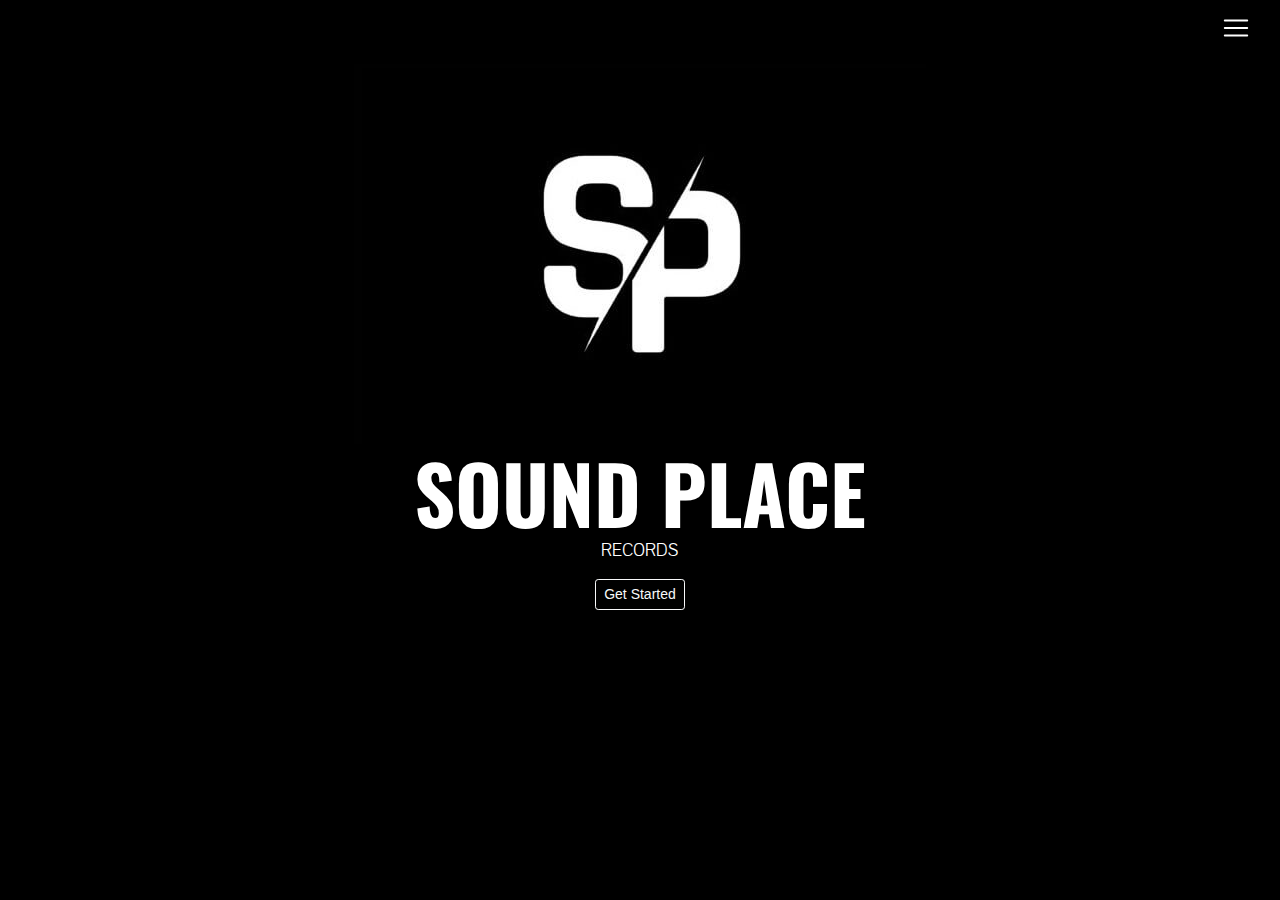
==== index.html @ 3887443b "finaltodo" ====
<!DOCTYPE html>
<html lang="en">
<head>
    <meta charset="UTF-8">
    <meta name="viewport" content="width=device-width, initial-scale=1.0">
    <meta name="description" content="Parrafo">
    <title>S/P - Official Website</title>
    <link rel="shortcut icon" href="img/logonav.png"/>
    <meta name="keywords" content="record label.events,compilations,releases,djs,producers,electronic music,fest,party,techno,minima,tech-house,house,progresive-house,creamfields,timewarp,bpm festival,enter"/>
    <meta name="description" content="Bastian Van Dyk and Von Vommel presents Sound Place Records. A worldwide event organizer and record label."/>
    <link rel="stylesheet" href="https://maxcdn.bootstrapcdn.com/bootstrap/4.0.0/css/bootstrap.min.css" integrity="sha384-Gn5384xqQ1aoWXA+058RXPxPg6fy4IWvTNh0E263XmFcJlSAwiGgFAW/dAiS6JXm" crossorigin="anonymous">
    <link href="https://fonts.googleapis.com/css2?family=Oswald:wght@200;400&display=swap" rel="stylesheet">
    <link href="https://fonts.googleapis.com/css2?family=Raleway:wght@200&display=swap" rel="stylesheet">
    <link href="https://fonts.googleapis.com/css2?family=Pavanam&display=swap" rel="stylesheet">
    <link href="fontawesome/css/all.css" rel="stylesheet">
    <link rel="stylesheet" href="css/estilofinal.css">
</head>

<body class="body-index">
   <!--NAVIGATION-->
   <nav class="navbar fixed-top ">
    <header></header> 
    <button class="navbar-toggler " type="button" data-toggle="collapse" data-target="#navbarTogglerDemo02" aria-controls="navbarTogglerDemo02" aria-expanded="false" aria-label="Toggle navigation">
      <span class="navbar-toggler-icon" ></span>
    </button>
    <div class="collapse  navbar-collapse nav-estilo" id="navbarTogglerDemo02">
      <ul class="navbar-nav text-center  mr-auto mt-2 mt-lg-0">
        <li class="nav-item active">
          <a class="nav-link" href="index.html">HOME<span class="sr-only">(current)</span></a>
        </li>
        <li class="nav-item">
          <a class="nav-link" href="aboutus.html">ABOUT US</a>
        </li>
        <li class="nav-item">
          <a class="nav-link " href="artist.html">ARTISTS</a>
        </li>
        <li class="nav-item">
          <a class="nav-link " href="releases.html">RELEASES</a>
        </li>
        <li class="nav-item">
          <a class="nav-link " href="contact.html">CONTACT</a>
        </li>
      </ul>
    </div>
  </nav>
    <!--PRINCIPAL-->
    <div class="container-fluid bloque_index">
      <div class="row">
        <div class="col-2">
        </div>
        <div class="col-8 text-center ">
        <img src="img/logopresentacion.jpg"  class="img-fluid " alt="Imagen de logo de Sound Place records ">
         <h1 class="text-center">SOUND PLACE</h1>
         <p>RECORDS</p>
         <a href="releases.html" class="btn btn-outline-light btn-sm" role="button" aria-pressed="true">Get Started</a>
        </div>
        <div class="col-2 ">
        </div>
      </div>
    </div>
            
       

    <script src="https://code.jquery.com/jquery-3.2.1.slim.min.js" integrity="sha384-KJ3o2DKtIkvYIK3UENzmM7KCkRr/rE9/Qpg6aAZGJwFDMVNA/GpGFF93hXpG5KkN" crossorigin="anonymous"></script>
    <script src="https://cdnjs.cloudflare.com/ajax/libs/popper.js/1.12.9/umd/popper.min.js" integrity="sha384-ApNbgh9B+Y1QKtv3Rn7W3mgPxhU9K/ScQsAP7hUibX39j7fakFPskvXusvfa0b4Q" crossorigin="anonymous"></script>
    <script src="https://maxcdn.bootstrapcdn.com/bootstrap/4.0.0/js/bootstrap.min.js" integrity="sha384-JZR6Spejh4U02d8jOt6vLEHfe/JQGiRRSQQxSfFWpi1MquVdAyjUar5+76PVCmYl" crossorigin="anonymous"></script>
</body>
</html>
---- css/estilofinal.css ----
body {
  margin: 0;
  padding: 0;
  background-color: white; }

/*NAVIGATION*/
nav {
  background-color: black; }
  nav a {
    color: white; }

.nav-estilo {
  height: 100vh; }
  .nav-estilo a {
    font-size: 3.5em;
    font-family: "Pavanam", sans-serif;
    line-height: 1.8em;
    letter-spacing: 5px; }

.navbar-toggler .navbar-toggler-icon {
  background-image: url("data:image/svg+xml;charset=utf8,%3Csvg viewBox='0 0 32 32' xmlns='http://www.w3.org/2000/svg'%3E%3Cpath stroke='white' stroke-width='2' stroke-linecap='round' stroke-miterlimit='10' d='M4 8h24M4 16h24M4 24h24'/%3E%3C/svg%3E"); }

header img {
  margin-right: 0.4em;
  margin-bottom: 0.2em;
  border-radius: 50%; }

/*INDEX*/
.body-index {
  background-color: black; }
  .body-index .bloque_index {
    padding-top: 5%; }
    .body-index .bloque_index h1 {
      color: white;
      font-size: 5em;
      font-family: "Oswald", sans-serif;
      font-weight: bold; }
    .body-index .bloque_index p {
      color: white;
      font-size: 18px;
      font-family: "Pavanam", sans-serif;
      line-height: 5px; }
    .body-index .bloque_index .btn {
      margin-top: 10px; }

.titulo_principal {
  font-family: "Pavanam", sans-serif;
  font-size: 400%;
  margin-top: 100px;
  padding-bottom: 0.8em;
  letter-spacing: 5px;
  text-align: center;
  color: "Oswald", sans-serif; }

/*ABOUT US */
.bloque_aboutus {
  padding-top: 50px;
  padding-bottom: 50px;
  margin-bottom: 50px; }
  .bloque_aboutus img {
    width: 100%;
    border: 1px solid black; }
  .bloque_aboutus p {
    font-family: "Pavanam", sans-serif;
    font-size: 1.2em;
    padding-top: 50px; }

.iframe-videos {
  width: 400px;
  height: 220px; }

/*ARTISTS*/
.bloque_artista {
  margin-bottom: 30px; }

.artista {
  margin-bottom: 80px; }
  .artista h2 {
    padding-top: 1em;
    font-family: "Pavanam", sans-serif;
    text-align: center;
    font-size: 1.5em;
    color: black;
    letter-spacing: 2px; }
  .artista a {
    text-decoration: none; }
    .artista a i {
      margin-left: 10px;
      margin-right: 10px;
      font-size: 1.2em; }
  .artista p {
    font-size: 1.1em; }
  .artista img {
    width: 80%;
    height: 20em;
    border: 1px solid black; }

/*RELEASES*/
.bloque {
  margin-bottom: 20px; }
  .bloque h2 {
    font-size: 1em;
    font-family: "Oswald", sans-serif;
    font-weight: bold; }
  .bloque p {
    font-size: 0.9em; }

.card-body a {
  margin-left: 5px;
  margin-right: 5px;
  font-size: 0.8em;
  color: gray; }

.card-body a:hover {
  text-decoration: none;
  color: black; }

.bloque-card {
  margin-bottom: 20px;
  align-items: center; }

.bloque_card-modelo {
  width: 100%; }

.link {
  padding-top: 40px;
  font-size: 1.2em; }

/*CONTACT*/
.bloque_contact h2 {
  font-family: "Pavanam", sans-serif;
  font-size: 2em;
  letter-spacing: 5px;
  font-weight: bold; }

.bloque_contact p {
  font-family: "Pavanam", sans-serif;
  font-size: 1.2em; }

.bloque_info {
  background-color: whitesmoke;
  padding-top: 40px;
  padding-bottom: 40px; }
  .bloque_info h3 {
    font-family: "Oswald", sans-serif;
    font-size: 1.2em;
    font-weight: bold; }
  .bloque_info p {
    font-family: "Pavanam", sans-serif;
    font-size: 1.2em; }

.titulo_form {
  font-family: "Oswald", sans-serif;
  font-size: 2.5em;
  padding-top: 60px; }

.mapa_contact {
  width: 400px;
  height: 400px; }

.redes_contact {
  padding-top: 35px; }
  .redes_contact a {
    margin-right: 10px;
    margin-left: 10px;
    font-size: 1.4em; }

/*LOGICA CON SCSS  */
.color-face {
  color: #3b5998; }

.color-insta {
  color: #8134AF; }

.color-twitter {
  color: #00acee; }

.color-sound {
  color: #ff7700; }

.color-mix {
  color: #273a4b; }

.color-spoty {
  color: #81b71a; }

/*FOOTER*/
.footer {
  margin-top: 8em;
  background-color: black;
  padding-top: 0.8em; }
  .footer p {
    color: white;
    font-family: "Oswald", sans-serif;
    font-size: 0.8em; }

/*MODAL*/
.modal-header {
  background-color: black; }
  .modal-header h5 {
    font-family: "Pavanam", sans-serif;
    font-weight: bold;
    letter-spacing: 2px;
    color: white; }

.modal-content p {
  font-family: "Oswald", sans-serif;
  font-size: 1em;
  padding: 10px; }

.modal-content img {
  width: 100%;
  height: 17.5em;
  border: 1px solid black; }

.modal-footer a {
  margin-right: 10px;
  margin-left: 10px;
  font-size: 1.4em; }

.close {
  color: #fff;
  opacity: 1; }

.close:hover {
  color: white; }

/*SALTOS*/
@media (max-width: 425px) {
  .titulo_principal {
    font-size: 200%;
    letter-spacing: 5px; }
  /*INDEX*/
  .body-index .bloque_index {
    padding-top: 40%; }
    .body-index .bloque_index h1 {
      font-size: 3.5em; }
    .body-index .bloque_index p {
      font-size: 15px; }
  /*NAVIGATION*/
  .nav-estilo {
    padding-top: 40px; }
    .nav-estilo a {
      font-size: 2.5em;
      line-height: 1.3em; }
  /*ABOUT US*/
  .bloque_aboutus img {
    width: 100%;
    height: 9em; }
  .bloque_aboutus p {
    font-size: 0.9em; }
  .iframe-videos {
    width: 250px;
    height: 130px; }
  /*ARTISTS*/
  .artista img {
    height: 9em;
    width: 100%; }
  .artista h2 {
    font-size: 1em; }
  /*CONTACT*/
  .redes_contact a {
    font-size: 1em; }
  .bloque_contact h2 {
    font-size: 1.5em; }
  .bloque_contact p {
    font-size: 0.8em; }
  .bloque_info p {
    font-size: 0.8em; }
  .mapa_contact {
    width: 250px;
    height: 250px; }
  .titulo_form {
    font-size: 1.8em; }
  /*RELEASES*/
  .card-body a {
    color: black; }
  /*MODAL */
  .modal-content p {
    font-size: 0.6em; }
  .modal-content img {
    width: 100%;
    height: 9em; } }

@media (min-width: 0px) and (max-width: 768px) {
  /*NAVIGATION*/
  .nav-estilo {
    padding-top: 40px; }
    .nav-estilo a {
      font-size: 2.5em;
      line-height: 1.3em; } }

@media (min-width: 768px) and (max-width: 1024px) {
  /*ABOUT US*/
  .iframe-videos {
    width: 300px;
    height: 170px; }
  /*RELEASES*/
  .card-body a {
    margin-left: 8px;
    margin-right: 8px;
    font-size: 0.6em;
    color: black; }
  .artista img {
    width: 90%;
    height: 15em;
    border: 1px solid black; } }
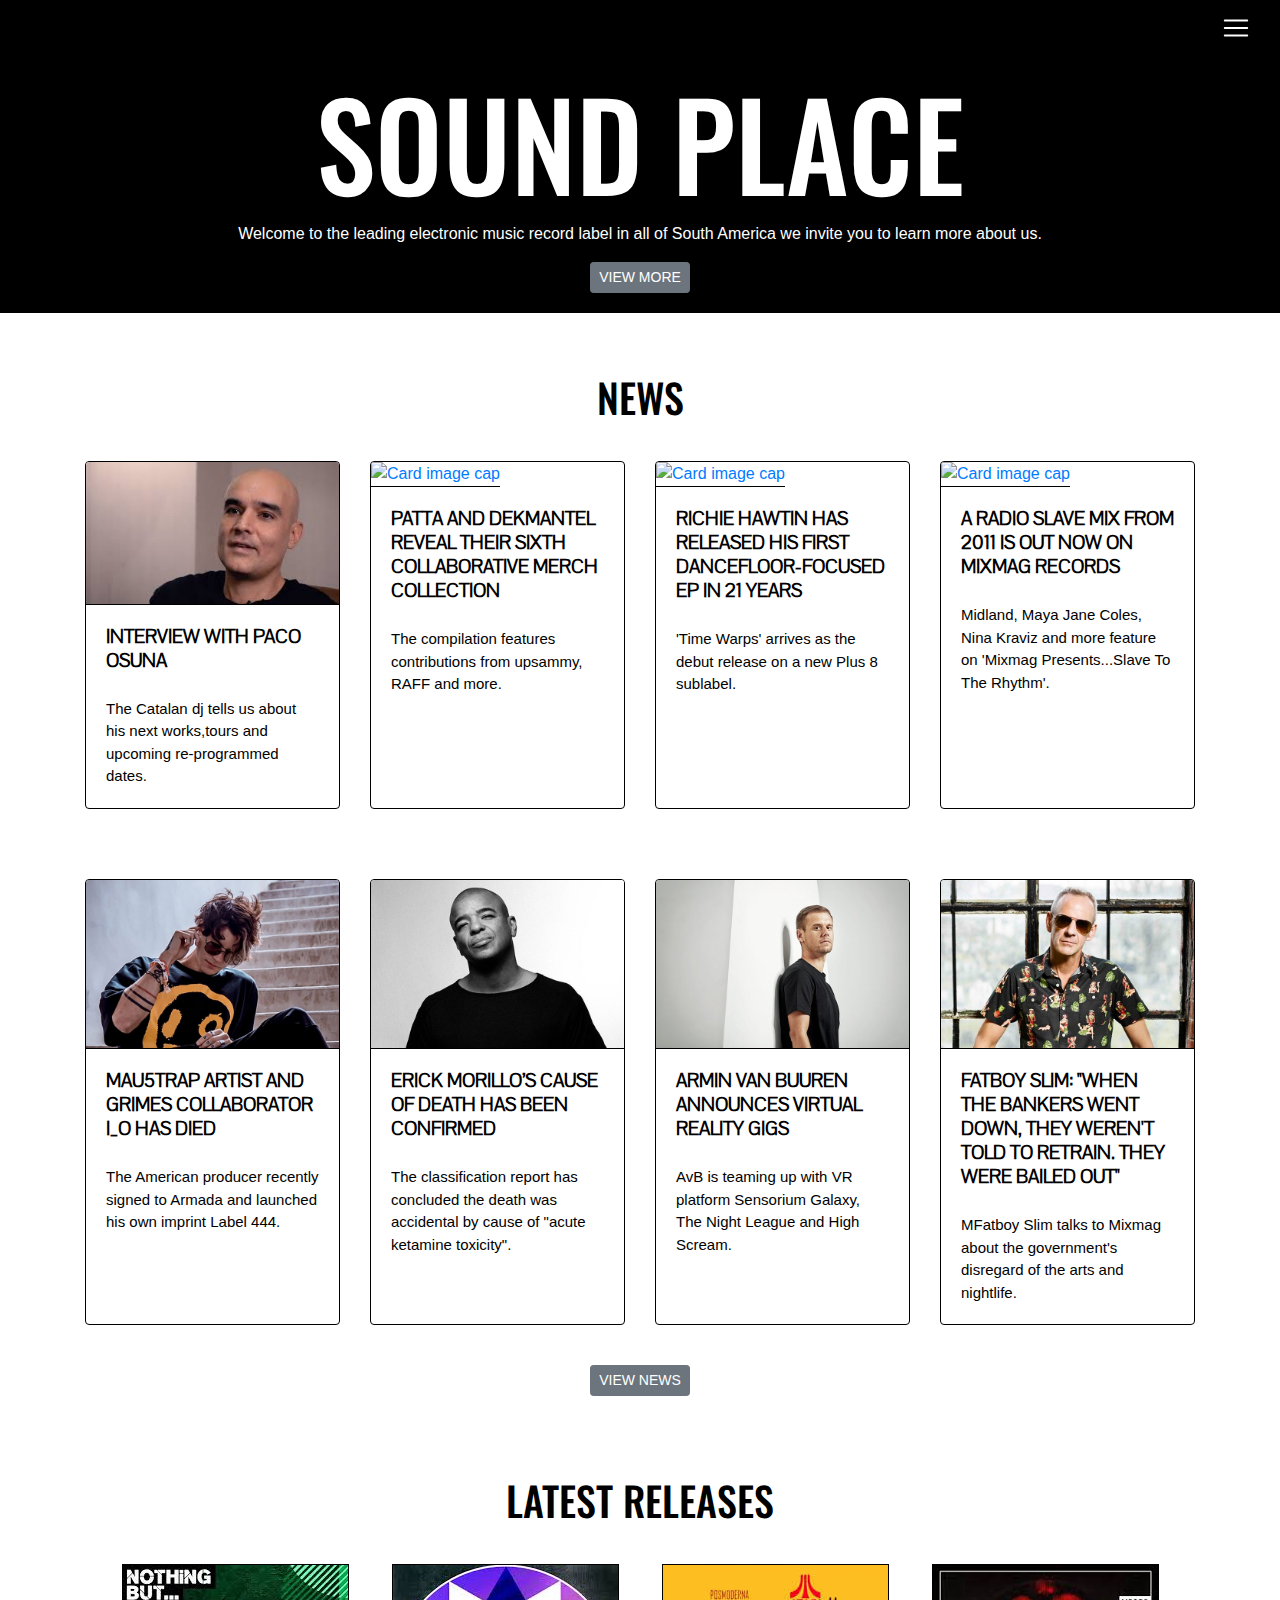
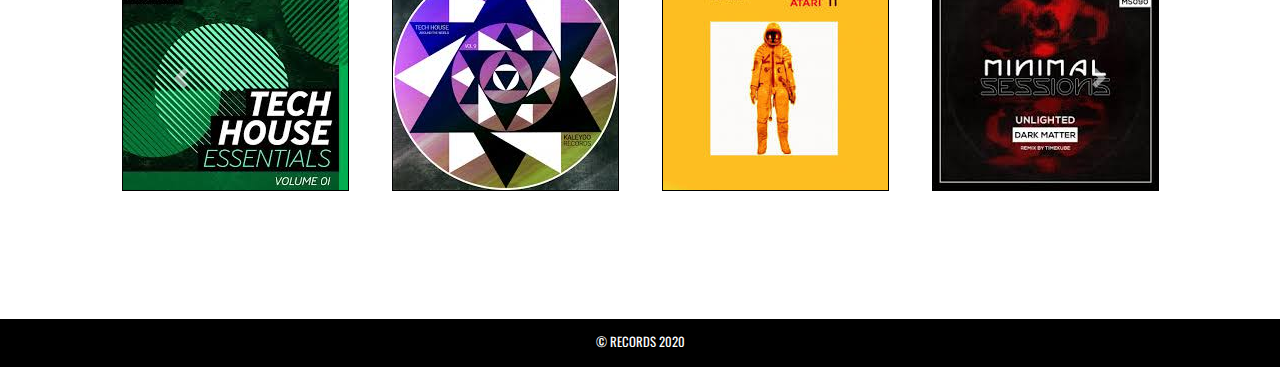
==== commit 35a28269: "final 2.0" ====
--- a/index.html
+++ b/index.html
@@ -13,13 +13,14 @@
     <link href="https://fonts.googleapis.com/css2?family=Raleway:wght@200&display=swap" rel="stylesheet">
     <link href="https://fonts.googleapis.com/css2?family=Pavanam&display=swap" rel="stylesheet">
     <link href="fontawesome/css/all.css" rel="stylesheet">
-    <link rel="stylesheet" href="css/estilofinal.css">
+    <link rel="stylesheet" href="css/finalstyle.css">
 </head>
 
 <body class="body-index">
    <!--NAVIGATION-->
    <nav class="navbar fixed-top ">
-    <header></header> 
+    <header>
+    </header> 
     <button class="navbar-toggler " type="button" data-toggle="collapse" data-target="#navbarTogglerDemo02" aria-controls="navbarTogglerDemo02" aria-expanded="false" aria-label="Toggle navigation">
       <span class="navbar-toggler-icon" ></span>
     </button>
@@ -44,25 +45,144 @@
     </div>
   </nav>
     <!--PRINCIPAL-->
-    <div class="container-fluid bloque_index">
-      <div class="row">
-        <div class="col-2">
+    <div class="container-fluid text-center box_principal">
+        <h1>SOUND PLACE</h1>
+          <p>Welcome to the leading electronic music record label in all of South America we invite you to learn more about us.</p>
+          <div class="text-center"><a href="aboutus.html" class="btn btn-outline-secondary btn-sm active " role="button" aria-pressed="true">VIEW MORE</a>
+          </div>  
+    </div>
+
+
+
+    <div class="container bloque_index ">
+      <h2 class="text-center">NEWS</h2>
+     <div class="card-deck ">
+       <div class="card car_style-body">
+        <a href="#"><img class="card-img-top" src="img/news.jpg" width="100%" alt="Card image cap"></a>
+         <a href="#"><div class="card-body ">
+            <h5 class="card-title ">INTERVIEW WITH PACO OSUNA</h5>
+            <p class="card-text">The Catalan dj tells us about his next works,tours and upcoming re-programmed dates.</p>
+         </div></a>
         </div>
-        <div class="col-8 text-center ">
-        <img src="img/logopresentacion.jpg"  class="img-fluid " alt="Imagen de logo de Sound Place records ">
-         <h1 class="text-center">SOUND PLACE</h1>
-         <p>RECORDS</p>
-         <a href="releases.html" class="btn btn-outline-light btn-sm" role="button" aria-pressed="true">Get Started</a>
+        <div class="card car_style-body">
+          <a href="#"><img class="card-img-top" src="img/news2.jpg" alt="Card image cap"></a>
+         <a href="#"> <div class="card-body ">
+            <h5 class="card-title">PATTA AND DEKMANTEL REVEAL THEIR SIXTH COLLABORATIVE MERCH COLLECTION</h5>
+            <p class="card-text">The compilation features contributions from upsammy, RAFF and more.</p>
+          </div></a>
         </div>
-        <div class="col-2 ">
+        <div class="card car_style-body">
+         <a href="#"> <img class="card-img-top" src="img/news3.jpg" alt="Card image cap"></a>
+          <a href="#"><div class="card-body ">
+            <h5 class="card-title">RICHIE HAWTIN HAS RELEASED HIS FIRST DANCEFLOOR-FOCUSED EP IN 21 YEARS</h5>
+            <p class="card-text">'Time Warps' arrives as the debut release on a new Plus 8 sublabel.</p>
+          </div></a>
         </div>
+        <div class="card car_style-body">
+          <a href="#"> <img class="card-img-top" src="img/news4.jpg" alt="Card image cap"></a>
+           <a href="#"><div class="card-body ">
+             <h5 class="card-title">A RADIO SLAVE MIX FROM 2011 IS OUT NOW ON MIXMAG RECORDS</h5>
+             <p class="card-text">Midland, Maya Jane Coles, Nina Kraviz and more feature on 'Mixmag Presents...Slave To The Rhythm'.</p>
+           </div></a>
+         </div>
       </div>
     </div>
-            
+    <div class="container bloque_index ">
+     <div class="card-deck ">
+       <div class="card car_style-body">
+        <a href="#"><img class="card-img-top" src="img/news5.jpg" width="100%" alt="Card image cap"></a>
+         <a href="#"><div class="card-body ">
+            <h5 class="card-title ">MAU5TRAP ARTIST AND GRIMES COLLABORATOR I_O HAS DIED</h5>
+            <p class="card-text">The American producer recently signed to Armada and launched his own imprint Label 444.</p>
+         </div></a>
+        </div>
+        <div class="card car_style-body">
+          <a href="#"><img class="card-img-top" src="img/news6.jpg" alt="Card image cap"></a>
+         <a href="#"> <div class="card-body ">
+            <h5 class="card-title">ERICK MORILLO’S CAUSE OF DEATH HAS BEEN CONFIRMED</h5>
+            <p class="card-text">​The classification report has concluded the death was accidental by cause of "acute ketamine toxicity".</p>
+          </div></a>
+        </div>
+        <div class="card car_style-body">
+         <a href="#"> <img class="card-img-top" src="img/news7.jpg" alt="Card image cap"></a>
+          <a href="#"><div class="card-body ">
+            <h5 class="card-title">ARMIN VAN BUUREN ANNOUNCES VIRTUAL REALITY GIGS</h5>
+            <p class="card-text">AvB is teaming up with VR platform Sensorium Galaxy, The Night League and High Scream.</p>
+          </div></a>
+        </div>
+        <div class="card car_style-body">
+          <a href="#"> <img class="card-img-top" src="img/news8.jpg" alt="Card image cap"></a>
+           <a href="#"><div class="card-body ">
+             <h5 class="card-title">FATBOY SLIM: "WHEN THE BANKERS WENT DOWN, THEY WEREN'T TOLD TO RETRAIN. THEY WERE BAILED OUT"</h5>
+             <p class="card-text">MFatboy Slim talks to Mixmag about the government's disregard of the arts and nightlife.</p>
+           </div></a>
+         </div>
+      </div>
+    </div>
+
+    <div class="text-center btn_index"><a href="#" class="btn btn-outline-secondary btn-sm active " role="button" aria-pressed="true">VIEW NEWS</a>
+    </div>
+
+
+  
+<div class="container carrousel-box">
+  <h2 class="text-center">LATEST RELEASES</h2>
+<div class="top-content">
+  <div class="container-fluid">
+      <div id="carousel-example" class="carousel slide" data-ride="carousel">
+          <div class="carousel-inner row w-60 mx-auto" role="listbox">
+              <div class="carousel-item col-12 col-sm-6 col-md-4 col-lg-3 active ">
+                <a href="releases.html"> <img src="img/imgcd3.jpg" class="img-fluid mx-auto d-block img_carrusel-borde" alt="img7"></a>
+              </div>
+              <div class="carousel-item col-12 col-sm-6 col-md-4 col-lg-3">
+                <a href="releases.html">  <img src="img/imgcd4.jpg" class="img-fluid mx-auto d-block img_carrusel-borde" alt="img7"></a>
+              </div>
+              <div class="carousel-item col-12 col-sm-6 col-md-4 col-lg-3">
+                <a href="releases.html">  <img src="img/imgcd7.jpg" class="img-fluid mx-auto d-block img_carrusel-borde" alt="img7"></a>
+              </div>
+              <div class="carousel-item col-12 col-sm-6 col-md-4 col-lg-3">
+                <a href="releases.html"> <img src="img/imgcd8.jpg" class="img-fluid mx-auto d-block img_carrusel-borde" alt="img7"></a>
+              </div>
+              <div class="carousel-item col-12 col-sm-6 col-md-4 col-lg-3">
+                <a href="releases.html"> <img src="img/imgcd9.jpg" class="img-fluid mx-auto d-block img_carrusel-borde" alt="img7"></a>
+              </div>
+              <div class="carousel-item col-12 col-sm-6 col-md-4 col-lg-3">
+                <a href="releases.html"></a><img src="img/imgcd10.jpg" class="img-fluid mx-auto d-block img_carrusel-borde" alt="img7"></a>
+              </div>
+              <div class="carousel-item col-12 col-sm-6 col-md-4 col-lg-3">
+                  <a href="releases.html"><img src="img/imgcd11.jpg" class="img-fluid mx-auto d-block img_carrusel-borde" alt="img7"></a>
+              </div>
+          </div>
+          <a class="carousel-control-prev" href="#carousel-example" role="button" data-slide="prev">
+              <span class="carousel-control-prev-icon" aria-hidden="true"></span>
+              <span class="sr-only">Previous</span>
+          </a>
+          <a class="carousel-control-next" href="#carousel-example" role="button" data-slide="next">
+              <span class="carousel-control-next-icon" aria-hidden="true"></span>
+              <span class="sr-only">Next</span>
+          </a>
+      </div>
+  </div>
+</div>
+</div>
+
+
+    
        
-
+   <!--FOOTER-->
+   <footer class="footer"> 
+    <div class="container-fluid text-center">
+      <div class="row">
+        <div class="col-12">  
+<p>© RECORDS 2020</p>
+        </div>
+    </div>
+    </div>
+    </footer>
     <script src="https://code.jquery.com/jquery-3.2.1.slim.min.js" integrity="sha384-KJ3o2DKtIkvYIK3UENzmM7KCkRr/rE9/Qpg6aAZGJwFDMVNA/GpGFF93hXpG5KkN" crossorigin="anonymous"></script>
     <script src="https://cdnjs.cloudflare.com/ajax/libs/popper.js/1.12.9/umd/popper.min.js" integrity="sha384-ApNbgh9B+Y1QKtv3Rn7W3mgPxhU9K/ScQsAP7hUibX39j7fakFPskvXusvfa0b4Q" crossorigin="anonymous"></script>
     <script src="https://maxcdn.bootstrapcdn.com/bootstrap/4.0.0/js/bootstrap.min.js" integrity="sha384-JZR6Spejh4U02d8jOt6vLEHfe/JQGiRRSQQxSfFWpi1MquVdAyjUar5+76PVCmYl" crossorigin="anonymous"></script>
-</body>
+    
+    <script src="js/scripts.js"></script>
+  </body>
 </html>--- a/css/finalstyle.css
+++ b/css/finalstyle.css
@@ -0,0 +1,476 @@
+body {
+  margin: 0;
+  padding: 0;
+  background-color: white; }
+
+/*NAVIGATION*/
+nav {
+  background-color: black; }
+  nav a {
+    color: white; }
+
+.nav-estilo {
+  height: 100vh; }
+  .nav-estilo a {
+    font-size: 3.5em;
+    font-family: "Pavanam", sans-serif;
+    line-height: 1.8em;
+    letter-spacing: 5px; }
+
+.navbar-toggler .navbar-toggler-icon {
+  background-image: url("data:image/svg+xml;charset=utf8,%3Csvg viewBox='0 0 32 32' xmlns='http://www.w3.org/2000/svg'%3E%3Cpath stroke='white' stroke-width='2' stroke-linecap='round' stroke-miterlimit='10' d='M4 8h24M4 16h24M4 24h24'/%3E%3C/svg%3E"); }
+
+header img {
+  margin-right: 0.4em;
+  margin-bottom: 0.2em;
+  border-radius: 50%; }
+
+/*INDEX*/
+.body-index {
+  background-color: white; }
+  .body-index .box_principal {
+    padding-top: 40px;
+    padding-bottom: 20px;
+    background-color: black; }
+    .body-index .box_principal h1 {
+      font-family: "Oswald", sans-serif;
+      padding-top: 30px;
+      color: white;
+      font-size: 7.5em; }
+    .body-index .box_principal p {
+      color: white; }
+    .body-index .box_principal img {
+      width: 200px;
+      border-radius: 50%;
+      display: inline-block; }
+  .body-index .bloque_index {
+    padding-top: 60px;
+    padding-bottom: 10px; }
+    .body-index .bloque_index h2 {
+      color: black;
+      font-size: 2.5em;
+      font-family: "Oswald", sans-serif;
+      margin-bottom: 40px; }
+    .body-index .bloque_index .car_style-body {
+      border: 1px solid black; }
+      .body-index .bloque_index .car_style-body a:hover {
+        text-decoration: none; }
+      .body-index .bloque_index .car_style-body h5 {
+        color: black;
+        font-family: "Pavanam", sans-serif;
+        font-weight: bold;
+        padding-bottom: 13px; }
+      .body-index .bloque_index .car_style-body p {
+        color: black;
+        font-size: 15px; }
+      .body-index .bloque_index .car_style-body .car_style-footer {
+        background-color: black; }
+      .body-index .bloque_index .car_style-body img {
+        border-bottom: 1px solid black; }
+  .body-index .carrousel-box {
+    margin-top: 50px;
+    margin-bottom: 80px; }
+    .body-index .carrousel-box h2 {
+      color: black;
+      font-size: 2.5em;
+      font-family: "Oswald", sans-serif;
+      margin-bottom: 40px; }
+  .body-index .img_carrusel-borde {
+    border: 1px solid black; }
+  .body-index .btn_index {
+    margin-top: 30px;
+    margin-bottom: 80px; }
+
+.titulo_principal {
+  font-family: "Oswald", sans-serif;
+  font-size: 400%;
+  margin-top: 100px;
+  padding-bottom: 0.8em;
+  letter-spacing: 5px;
+  text-align: center;
+  color: "Oswald", sans-serif; }
+
+/*ABOUT US */
+.bloque_aboutus {
+  padding-top: 10px;
+  padding-bottom: 30px;
+  margin-bottom: 10px; }
+  .bloque_aboutus img {
+    border-radius: 100%;
+    border: 1px solid black; }
+  .bloque_aboutus p {
+    font-family: "Pavanam", sans-serif;
+    font-size: 1.3em;
+    padding-top: 10px;
+    padding-bottom: 10px; }
+    .bloque_aboutus p a:hover {
+      text-decoration: none; }
+
+.iframe-videos {
+  width: 530px;
+  height: 220px;
+  border: 1px solid black; }
+
+/*ARTISTS*/
+.bloque_artista {
+  margin-bottom: 30px; }
+
+.artista {
+  margin-bottom: 80px; }
+  .artista h2 {
+    padding-top: 1em;
+    font-family: "Pavanam", sans-serif;
+    text-align: center;
+    font-size: 1.5em;
+    color: black;
+    letter-spacing: 2px; }
+  .artista a {
+    text-decoration: none; }
+    .artista a i {
+      margin-left: 10px;
+      margin-right: 10px;
+      font-size: 1.2em; }
+  .artista p {
+    font-size: 1.1em; }
+  .artista img {
+    width: 80%;
+    height: 20em;
+    border: 1px solid black; }
+
+/*RELEASES*/
+.bloque {
+  margin-bottom: 20px; }
+  .bloque h2 {
+    font-size: 1em;
+    font-family: "Oswald", sans-serif;
+    font-weight: bold; }
+  .bloque p {
+    font-size: 0.9em; }
+
+.card-body a {
+  margin-left: 5px;
+  margin-right: 5px;
+  font-size: 0.8em; }
+
+.card-body a:hover {
+  text-decoration: none; }
+
+.bloque-card {
+  margin-bottom: 20px;
+  align-items: center; }
+
+.bloque_card-modelo {
+  width: 100%;
+  border: 1px solid black; }
+  .bloque_card-modelo img {
+    border-bottom: 1px solid black; }
+
+.link {
+  padding-top: 40px;
+  font-size: 1.2em; }
+
+/*CONTACT*/
+.bloque_contact h2 {
+  font-family: "Pavanam", sans-serif;
+  font-size: 2em;
+  letter-spacing: 5px;
+  font-weight: bold; }
+
+.bloque_contact p {
+  font-family: "Pavanam", sans-serif;
+  font-size: 1.2em; }
+
+.bloque_info {
+  background-color: whitesmoke;
+  padding-top: 40px;
+  padding-bottom: 40px; }
+  .bloque_info h3 {
+    font-family: "Oswald", sans-serif;
+    font-size: 1.2em;
+    font-weight: bold; }
+  .bloque_info p {
+    font-family: "Pavanam", sans-serif;
+    font-size: 1.2em; }
+
+.titulo_form {
+  font-family: "Oswald", sans-serif;
+  font-size: 2.5em;
+  padding-top: 60px; }
+
+.mapa_contact {
+  width: 400px;
+  height: 400px; }
+
+.redes_contact {
+  padding-top: 35px; }
+  .redes_contact a {
+    margin-right: 10px;
+    margin-left: 10px;
+    font-size: 1.4em; }
+
+/*LOGICA CON SCSS  */
+.color-face {
+  color: #3b5998; }
+
+.color-insta {
+  color: #8134AF; }
+
+.color-twitter {
+  color: #00acee; }
+
+.color-sound {
+  color: #ff7700; }
+
+.color-mix {
+  color: #273a4b; }
+
+.color-spoty {
+  color: #81b71a; }
+
+/*FOOTER*/
+.footer {
+  margin-top: 8em;
+  background-color: black;
+  padding-top: 0.8em; }
+  .footer p {
+    color: white;
+    font-family: "Oswald", sans-serif;
+    font-size: 0.8em; }
+
+/*MODAL*/
+.modal-header {
+  background-color: black; }
+  .modal-header h5 {
+    font-family: "Pavanam", sans-serif;
+    font-weight: bold;
+    letter-spacing: 2px;
+    color: white; }
+
+.modal-content p {
+  font-family: "Oswald", sans-serif;
+  font-size: 1em;
+  padding: 10px; }
+
+.modal-content img {
+  width: 100%;
+  height: 17.5em;
+  border: 1px solid black; }
+
+.modal-footer a {
+  margin-right: 10px;
+  margin-left: 10px;
+  font-size: 1.4em; }
+
+.close {
+  color: #fff;
+  opacity: 1; }
+
+.close:hover {
+  color: white; }
+
+/*SALTOS*/
+@media (max-width: 425px) {
+  .body-index .box_principal {
+    padding-bottom: 50px; }
+    .body-index .box_principal h1 {
+      font-size: 2.9em; }
+    .body-index .box_principal p {
+      color: white;
+      font-size: 13px; }
+    .body-index .box_principal img {
+      width: 150px; }
+  .titulo_principal {
+    font-size: 200%; }
+  /*NAVIGATION*/
+  .nav-estilo {
+    padding-top: 40px; }
+    .nav-estilo a {
+      font-size: 2.5em;
+      line-height: 1.3em; }
+  /*ABOUT US*/
+  .bloque_aboutus img {
+    height: 9em; }
+  .bloque_aboutus p {
+    font-size: 0.9em; }
+  .iframe-videos {
+    width: 250px;
+    height: 130px; }
+  /*ARTISTS*/
+  .artista img {
+    height: 9em;
+    width: 100%; }
+  .artista h2 {
+    font-size: 1em; }
+  /*CONTACT*/
+  .redes_contact a {
+    font-size: 1em; }
+  .bloque_contact h2 {
+    font-size: 1.5em; }
+  .bloque_contact p {
+    font-size: 0.8em; }
+  .bloque_info p {
+    font-size: 0.8em; }
+  .mapa_contact {
+    width: 250px;
+    height: 250px; }
+  .titulo_form {
+    font-size: 1.8em; }
+  /*RELEASES*/
+  .card-body a {
+    color: black; }
+  /*MODAL */
+  .modal-content p {
+    font-size: 0.6em; }
+  .modal-content img {
+    width: 100%;
+    height: 9em; } }
+
+@media (min-width: 425px) and (max-width: 768px) {
+  .body-index .box_principal {
+    padding-bottom: 50px; }
+    .body-index .box_principal h1 {
+      font-size: 2.5em; }
+    .body-index .box_principal p {
+      color: white; }
+    .body-index .box_principal img {
+      width: 150px; }
+  .body-index .btn_index {
+    font-size: 15px; } }
+
+@media (min-width: 0px) and (max-width: 768px) {
+  /*NAVIGATION*/
+  .nav-estilo {
+    padding-top: 40px; }
+    .nav-estilo a {
+      font-size: 2.5em;
+      line-height: 1.3em; } }
+
+@media (min-width: 768px) and (max-width: 1024px) {
+  /*ABOUT US*/
+  .iframe-videos {
+    width: 300px;
+    height: 170px; }
+  /*RELEASES*/
+  .card-body a {
+    margin-left: 8px;
+    margin-right: 8px;
+    font-size: 0.6em;
+    color: black; }
+  .artista img {
+    height: 15em;
+    border: 1px solid black; } }
+
+/*
+    code by Iatek LLC 2018 - CC 2.0 License - Attribution required
+    code customized by Azmind.com
+*/
+@media (min-width: 768px) and (max-width: 991px) {
+  /* Show 4th slide on md if col-md-4*/
+  .carousel-inner .active.col-md-4.carousel-item + .carousel-item + .carousel-item + .carousel-item {
+    position: absolute;
+    top: 0;
+    right: -33.3333%;
+    /*change this with javascript in the future*/
+    z-index: -1;
+    display: block;
+    visibility: visible; } }
+
+@media (min-width: 576px) and (max-width: 768px) {
+  /* Show 3rd slide on sm if col-sm-6*/
+  .carousel-inner .active.col-sm-6.carousel-item + .carousel-item + .carousel-item {
+    position: absolute;
+    top: 0;
+    right: 0%;
+    /*change this with javascript in the future*/
+    z-index: -1;
+    display: block;
+    visibility: visible; } }
+
+@media (min-width: 576px) {
+  .carousel-item {
+    margin-right: 0; }
+  /* show 2 items */
+  .carousel-inner .active + .carousel-item {
+    display: block; }
+  .carousel-inner .carousel-item.active:not(.carousel-item-right):not(.carousel-item-left),
+  .carousel-inner .carousel-item.active:not(.carousel-item-right):not(.carousel-item-left) + .carousel-item {
+    transition: none; }
+  .carousel-inner .carousel-item-next {
+    position: relative;
+    transform: translate3d(0, 0, 0); }
+  /* left or forward direction */
+  .active.carousel-item-left + .carousel-item-next.carousel-item-left,
+  .carousel-item-next.carousel-item-left + .carousel-item,
+  .carousel-item-next.carousel-item-left + .carousel-item + .carousel-item {
+    position: relative;
+    transform: translate3d(-100%, 0, 0);
+    visibility: visible; }
+  /* farthest right hidden item must be also positioned for animations */
+  .carousel-inner .carousel-item-prev.carousel-item-right {
+    position: absolute;
+    top: 0;
+    left: 0;
+    z-index: -1;
+    display: block;
+    visibility: visible; }
+  /* right or prev direction */
+  .active.carousel-item-right + .carousel-item-prev.carousel-item-right,
+  .carousel-item-prev.carousel-item-right + .carousel-item,
+  .carousel-item-prev.carousel-item-right + .carousel-item + .carousel-item {
+    position: relative;
+    transform: translate3d(100%, 0, 0);
+    visibility: visible;
+    display: block;
+    visibility: visible; } }
+
+/* MD */
+@media (min-width: 768px) {
+  /* show 3rd of 3 item slide */
+  .carousel-inner .active + .carousel-item + .carousel-item {
+    display: block; }
+  .carousel-inner .carousel-item.active:not(.carousel-item-right):not(.carousel-item-left) + .carousel-item + .carousel-item {
+    transition: none; }
+  .carousel-inner .carousel-item-next {
+    position: relative;
+    transform: translate3d(0, 0, 0); }
+  /* left or forward direction */
+  .carousel-item-next.carousel-item-left + .carousel-item + .carousel-item + .carousel-item {
+    position: relative;
+    transform: translate3d(-100%, 0, 0);
+    visibility: visible; }
+  /* right or prev direction */
+  .carousel-item-prev.carousel-item-right + .carousel-item + .carousel-item + .carousel-item {
+    position: relative;
+    transform: translate3d(100%, 0, 0);
+    visibility: visible;
+    display: block;
+    visibility: visible; } }
+
+/* LG */
+@media (min-width: 991px) {
+  /* show 4th item */
+  .carousel-inner .active + .carousel-item + .carousel-item + .carousel-item {
+    display: block; }
+  .carousel-inner .carousel-item.active:not(.carousel-item-right):not(.carousel-item-left) + .carousel-item + .carousel-item + .carousel-item {
+    transition: none; }
+  /* Show 5th slide on lg if col-lg-3 */
+  .carousel-inner .active.col-lg-3.carousel-item + .carousel-item + .carousel-item + .carousel-item + .carousel-item {
+    position: absolute;
+    top: 0;
+    right: -25%;
+    /*change this with javascript in the future*/
+    z-index: -1;
+    display: block;
+    visibility: visible; }
+  /* left or forward direction */
+  .carousel-item-next.carousel-item-left + .carousel-item + .carousel-item + .carousel-item + .carousel-item {
+    position: relative;
+    transform: translate3d(-100%, 0, 0);
+    visibility: visible; }
+  /* right or prev direction //t - previous slide direction last item animation fix */
+  .carousel-item-prev.carousel-item-right + .carousel-item + .carousel-item + .carousel-item + .carousel-item {
+    position: relative;
+    transform: translate3d(100%, 0, 0);
+    visibility: visible;
+    display: block;
+    visibility: visible; } }
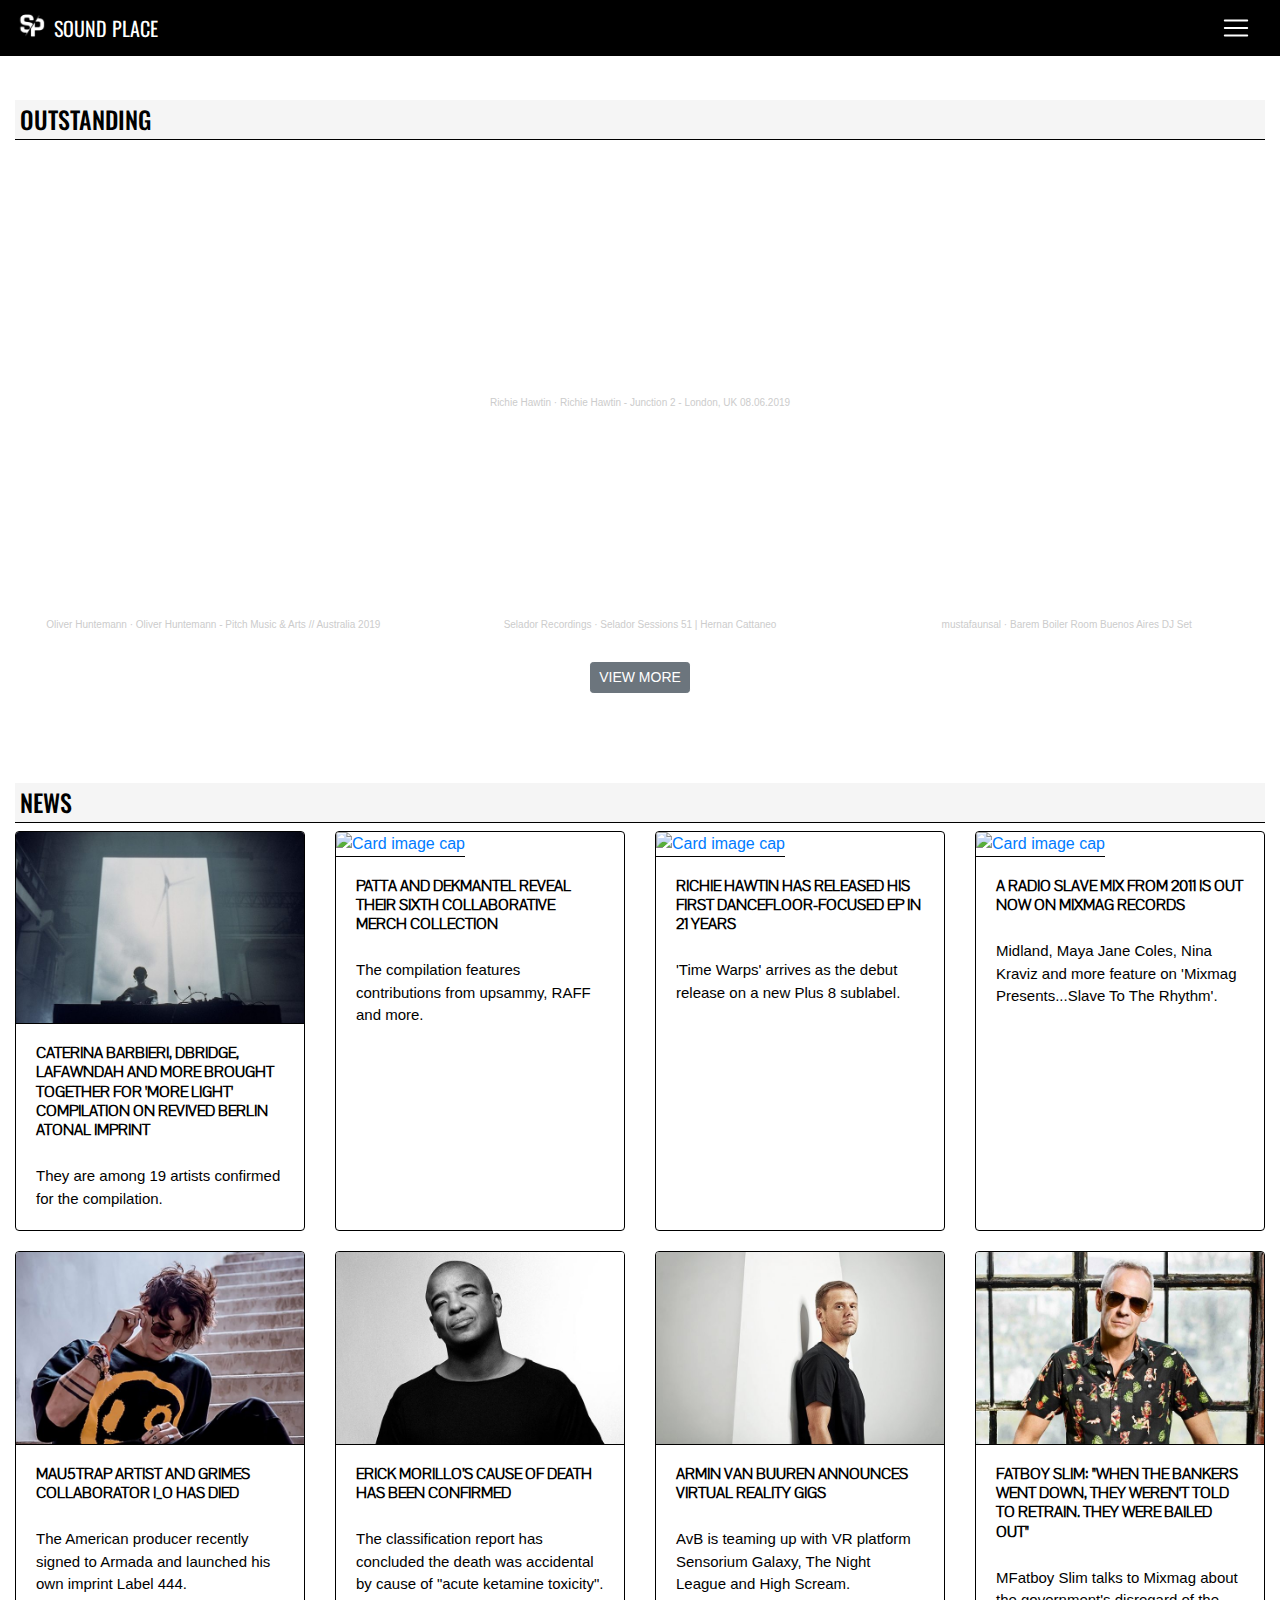
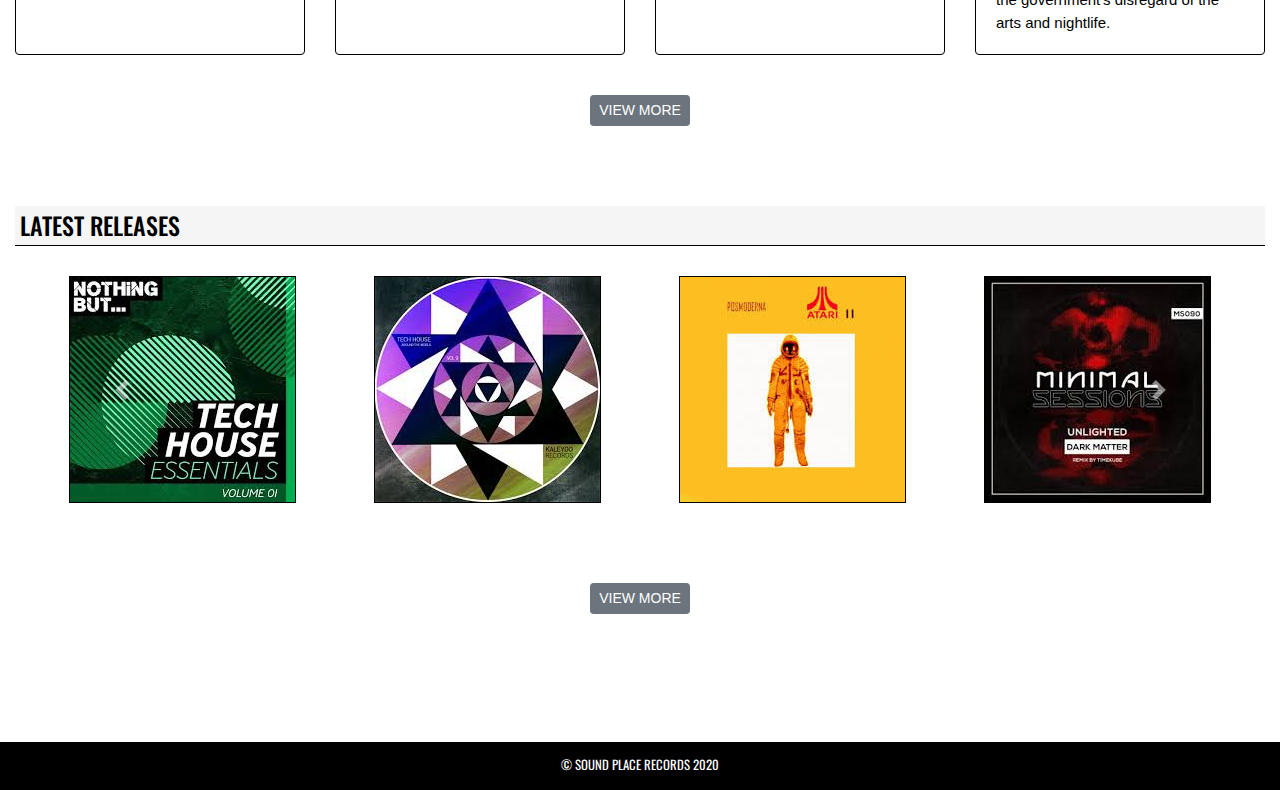
==== commit c37033c5: "antes de subir a hosting" ====
--- a/index.html
+++ b/index.html
@@ -4,7 +4,7 @@
     <meta charset="UTF-8">
     <meta name="viewport" content="width=device-width, initial-scale=1.0">
     <meta name="description" content="Parrafo">
-    <title>S/P - Official Website</title>
+    <title>Sound Place - Official Website</title>
     <link rel="shortcut icon" href="img/logonav.png"/>
     <meta name="keywords" content="record label.events,compilations,releases,djs,producers,electronic music,fest,party,techno,minima,tech-house,house,progresive-house,creamfields,timewarp,bpm festival,enter"/>
     <meta name="description" content="Bastian Van Dyk and Von Vommel presents Sound Place Records. A worldwide event organizer and record label."/>
@@ -20,6 +20,7 @@
    <!--NAVIGATION-->
    <nav class="navbar fixed-top ">
     <header>
+      <a class="navbar-brand" href="index.html"><img src="img/logonav.png" width="30" height="25" class="d-inline-block align-top" alt="logo de sound place">SOUND PLACE</a>
     </header> 
     <button class="navbar-toggler " type="button" data-toggle="collapse" data-target="#navbarTogglerDemo02" aria-controls="navbarTogglerDemo02" aria-expanded="false" aria-label="Toggle navigation">
       <span class="navbar-toggler-icon" ></span>
@@ -45,23 +46,37 @@
     </div>
   </nav>
     <!--PRINCIPAL-->
-    <div class="container-fluid text-center box_principal">
-        <h1>SOUND PLACE</h1>
-          <p>Welcome to the leading electronic music record label in all of South America we invite you to learn more about us.</p>
-          <div class="text-center"><a href="aboutus.html" class="btn btn-outline-secondary btn-sm active " role="button" aria-pressed="true">VIEW MORE</a>
-          </div>  
-    </div>
-
-
-
-    <div class="container bloque_index ">
-      <h2 class="text-center">NEWS</h2>
+    <div class="container-fluid box_index">
+      <h1 class="">OUTSTANDING</h1>
+      <div class="row">
+        <div class="col-sm text-center">
+          <iframe width="100%" height="240" scrolling="no" frameborder="no" allow="autoplay" src="https://w.soundcloud.com/player/?url=https%3A//api.soundcloud.com/tracks/651430250&color=%23ff5500&auto_play=false&hide_related=false&show_comments=true&show_user=true&show_reposts=false&show_teaser=true&visual=true"></iframe><div style="font-size: 10px; color: #cccccc;line-break: anywhere;word-break: normal;overflow: hidden;white-space: nowrap;text-overflow: ellipsis; font-family: Interstate,Lucida Grande,Lucida Sans Unicode,Lucida Sans,Garuda,Verdana,Tahoma,sans-serif;font-weight: 100;"><a href="https://soundcloud.com/richiehawtin" title="Richie Hawtin" target="_blank" style="color: #cccccc; text-decoration: none;">Richie Hawtin</a> · <a href="https://soundcloud.com/richiehawtin/richie-hawtin-junction-2-london-uk-08062019" title="Richie Hawtin - Junction 2 - London, UK 08.06.2019" target="_blank" style="color: #cccccc; text-decoration: none;">Richie Hawtin - Junction 2 - London, UK 08.06.2019</a></div> 
+        </div>
+    </div>
+      <div class="row">
+        <div class="col-sm text-center">
+          <iframe width="100%" height="200" scrolling="no" frameborder="no" allow="autoplay" src="https://w.soundcloud.com/player/?url=https%3A//api.soundcloud.com/tracks/841377592&color=%23ff5500&auto_play=false&hide_related=false&show_comments=true&show_user=true&show_reposts=false&show_teaser=true&visual=true"></iframe><div style="font-size: 10px; color: #cccccc;line-break: anywhere;word-break: normal;overflow: hidden;white-space: nowrap;text-overflow: ellipsis; font-family: Interstate,Lucida Grande,Lucida Sans Unicode,Lucida Sans,Garuda,Verdana,Tahoma,sans-serif;font-weight: 100;"><a href="https://soundcloud.com/oliver-huntemann" title="Oliver Huntemann" target="_blank" style="color: #cccccc; text-decoration: none;">Oliver Huntemann</a> · <a href="https://soundcloud.com/oliver-huntemann/pitch-music-arts-2019" title="Oliver Huntemann - Pitch Music &amp; Arts // Australia 2019" target="_blank" style="color: #cccccc; text-decoration: none;">Oliver Huntemann - Pitch Music &amp; Arts // Australia 2019</a></div> 
+        </div>
+    <div class="col-sm text-center">
+      <iframe width="100%" height="200" scrolling="no" frameborder="no" allow="autoplay" src="https://w.soundcloud.com/player/?url=https%3A//api.soundcloud.com/tracks/754815286&color=%23ff5500&auto_play=false&hide_related=false&show_comments=true&show_user=true&show_reposts=false&show_teaser=true&visual=true"></iframe><div style="font-size: 10px; color: #cccccc;line-break: anywhere;word-break: normal;overflow: hidden;white-space: nowrap;text-overflow: ellipsis; font-family: Interstate,Lucida Grande,Lucida Sans Unicode,Lucida Sans,Garuda,Verdana,Tahoma,sans-serif;font-weight: 100;"><a href="https://soundcloud.com/selador-recordings" title="Selador Recordings" target="_blank" style="color: #cccccc; text-decoration: none;">Selador Recordings</a> · <a href="https://soundcloud.com/selador-recordings/selador-sessions-51-hernan" title="Selador Sessions 51 | Hernan Cattaneo" target="_blank" style="color: #cccccc; text-decoration: none;">Selador Sessions 51 | Hernan Cattaneo</a></div>
+    </div>
+    <div class="col-sm text-center">
+      <iframe width="100%" height="200" scrolling="no" frameborder="no" allow="autoplay" src="https://w.soundcloud.com/player/?url=https%3A//api.soundcloud.com/tracks/216246615&color=%23ff5500&auto_play=false&hide_related=false&show_comments=true&show_user=true&show_reposts=false&show_teaser=true&visual=true"></iframe><div style="font-size: 10px; color: #cccccc;line-break: anywhere;word-break: normal;overflow: hidden;white-space: nowrap;text-overflow: ellipsis; font-family: Interstate,Lucida Grande,Lucida Sans Unicode,Lucida Sans,Garuda,Verdana,Tahoma,sans-serif;font-weight: 100;"><a href="https://soundcloud.com/mustafaunsal" title="mustafaunsal" target="_blank" style="color: #cccccc; text-decoration: none;">mustafaunsal</a> · <a href="https://soundcloud.com/mustafaunsal/barem-boiler-room-buenos-aires-dj-set" title="Barem Boiler Room Buenos Aires DJ Set" target="_blank" style="color: #cccccc; text-decoration: none;">Barem Boiler Room Buenos Aires DJ Set</a></div>
+    </div>
+    </div>
+    <div class="text-center btn_index"><a href="#" class="btn btn-outline-secondary btn-sm active " role="button" aria-pressed="true">VIEW MORE</a>
+    </div>
+    </div>
+    
+
+<div class="container-fluid bloque_index ">
+      <h2>NEWS</h2>
      <div class="card-deck ">
        <div class="card car_style-body">
-        <a href="#"><img class="card-img-top" src="img/news.jpg" width="100%" alt="Card image cap"></a>
+        <a href="#"><img class="card-img-top" src="img/news.jpg"  alt="Card image cap"></a>
          <a href="#"><div class="card-body ">
-            <h5 class="card-title ">INTERVIEW WITH PACO OSUNA</h5>
-            <p class="card-text">The Catalan dj tells us about his next works,tours and upcoming re-programmed dates.</p>
+            <h5 class="card-title ">CATERINA BARBIERI, DBRIDGE, LAFAWNDAH AND MORE BROUGHT TOGETHER FOR 'MORE LIGHT' COMPILATION ON REVIVED BERLIN ATONAL IMPRINT</h5>
+            <p class="card-text">They are among 19 artists confirmed for the compilation.</p>
          </div></a>
         </div>
         <div class="card car_style-body">
@@ -87,7 +102,7 @@
          </div>
       </div>
     </div>
-    <div class="container bloque_index ">
+    <div class="container-fluid bloque_index ">
      <div class="card-deck ">
        <div class="card car_style-body">
         <a href="#"><img class="card-img-top" src="img/news5.jpg" width="100%" alt="Card image cap"></a>
@@ -119,14 +134,15 @@
          </div>
       </div>
     </div>
-
-    <div class="text-center btn_index"><a href="#" class="btn btn-outline-secondary btn-sm active " role="button" aria-pressed="true">VIEW NEWS</a>
+    
+
+    <div class="text-center btn_index"><a href="#" class="btn btn-outline-secondary btn-sm active " role="button" aria-pressed="true">VIEW MORE</a>
     </div>
 
 
   
-<div class="container carrousel-box">
-  <h2 class="text-center">LATEST RELEASES</h2>
+<div class="container-fluid carrousel-box">
+  <h2 >LATEST RELEASES</h2>
 <div class="top-content">
   <div class="container-fluid">
       <div id="carousel-example" class="carousel slide" data-ride="carousel">
@@ -165,7 +181,8 @@
   </div>
 </div>
 </div>
-
+<div class="text-center btn_index"><a href="#" class="btn btn-outline-secondary btn-sm active " role="button" aria-pressed="true">VIEW MORE</a>
+</div>
 
     
        
@@ -174,7 +191,7 @@
     <div class="container-fluid text-center">
       <div class="row">
         <div class="col-12">  
-<p>© RECORDS 2020</p>
+<p>© SOUND PLACE RECORDS 2020</p>
         </div>
     </div>
     </div>
--- a/css/finalstyle.css
+++ b/css/finalstyle.css
@@ -20,6 +20,12 @@
 .navbar-toggler .navbar-toggler-icon {
   background-image: url("data:image/svg+xml;charset=utf8,%3Csvg viewBox='0 0 32 32' xmlns='http://www.w3.org/2000/svg'%3E%3Cpath stroke='white' stroke-width='2' stroke-linecap='round' stroke-miterlimit='10' d='M4 8h24M4 16h24M4 24h24'/%3E%3C/svg%3E"); }
 
+header a {
+  font-family: "Oswald", sans-serif; }
+
+header a:hover {
+  color: white; }
+
 header img {
   margin-right: 0.4em;
   margin-bottom: 0.2em;
@@ -28,29 +34,34 @@
 /*INDEX*/
 .body-index {
   background-color: white; }
-  .body-index .box_principal {
-    padding-top: 40px;
-    padding-bottom: 20px;
-    background-color: black; }
-    .body-index .box_principal h1 {
+  .body-index .box_index {
+    padding-top: 100px; }
+    .body-index .box_index h1 {
       font-family: "Oswald", sans-serif;
-      padding-top: 30px;
-      color: white;
-      font-size: 7.5em; }
-    .body-index .box_principal p {
-      color: white; }
-    .body-index .box_principal img {
-      width: 200px;
-      border-radius: 50%;
-      display: inline-block; }
+      font-size: 1.5em;
+      color: black;
+      background-color: whitesmoke;
+      padding-top: 5px;
+      padding-bottom: 5px;
+      padding-left: 5px;
+      border-bottom: 1px solid black; }
+    .body-index .box_index img {
+      height: 400px;
+      width: 100%;
+      margin-bottom: 10px;
+      border: 1px solid black; }
   .body-index .bloque_index {
-    padding-top: 60px;
+    padding-top: 10px;
     padding-bottom: 10px; }
     .body-index .bloque_index h2 {
+      font-family: "Oswald", sans-serif;
+      font-size: 1.5em;
       color: black;
-      font-size: 2.5em;
-      font-family: "Oswald", sans-serif;
-      margin-bottom: 40px; }
+      background-color: whitesmoke;
+      padding-top: 5px;
+      padding-bottom: 5px;
+      padding-left: 5px;
+      border-bottom: 1px solid black; }
     .body-index .bloque_index .car_style-body {
       border: 1px solid black; }
       .body-index .bloque_index .car_style-body a:hover {
@@ -59,6 +70,7 @@
         color: black;
         font-family: "Pavanam", sans-serif;
         font-weight: bold;
+        font-size: 1em;
         padding-bottom: 13px; }
       .body-index .bloque_index .car_style-body p {
         color: black;
@@ -71,10 +83,15 @@
     margin-top: 50px;
     margin-bottom: 80px; }
     .body-index .carrousel-box h2 {
+      font-family: "Oswald", sans-serif;
+      font-size: 1.5em;
       color: black;
-      font-size: 2.5em;
-      font-family: "Oswald", sans-serif;
-      margin-bottom: 40px; }
+      background-color: whitesmoke;
+      padding-top: 5px;
+      padding-bottom: 5px;
+      padding-left: 5px;
+      border-bottom: 1px solid black;
+      margin-bottom: 30px; }
   .body-index .img_carrusel-borde {
     border: 1px solid black; }
   .body-index .btn_index {
@@ -150,10 +167,12 @@
 .card-body a {
   margin-left: 5px;
   margin-right: 5px;
-  font-size: 0.8em; }
+  font-size: 0.8em;
+  color: gray; }
 
 .card-body a:hover {
-  text-decoration: none; }
+  text-decoration: none;
+  color: black; }
 
 .bloque-card {
   margin-bottom: 20px;
@@ -270,15 +289,8 @@
 
 /*SALTOS*/
 @media (max-width: 425px) {
-  .body-index .box_principal {
-    padding-bottom: 50px; }
-    .body-index .box_principal h1 {
-      font-size: 2.9em; }
-    .body-index .box_principal p {
-      color: white;
-      font-size: 13px; }
-    .body-index .box_principal img {
-      width: 150px; }
+  .body-index .box_index img {
+    height: 300px; }
   .titulo_principal {
     font-size: 200%; }
   /*NAVIGATION*/
@@ -335,6 +347,9 @@
     .body-index .box_principal img {
       width: 150px; }
   .body-index .btn_index {
+    font-size: 15px; }
+  .car_style-body p {
+    color: black;
     font-size: 15px; } }
 
 @media (min-width: 0px) and (max-width: 768px) {
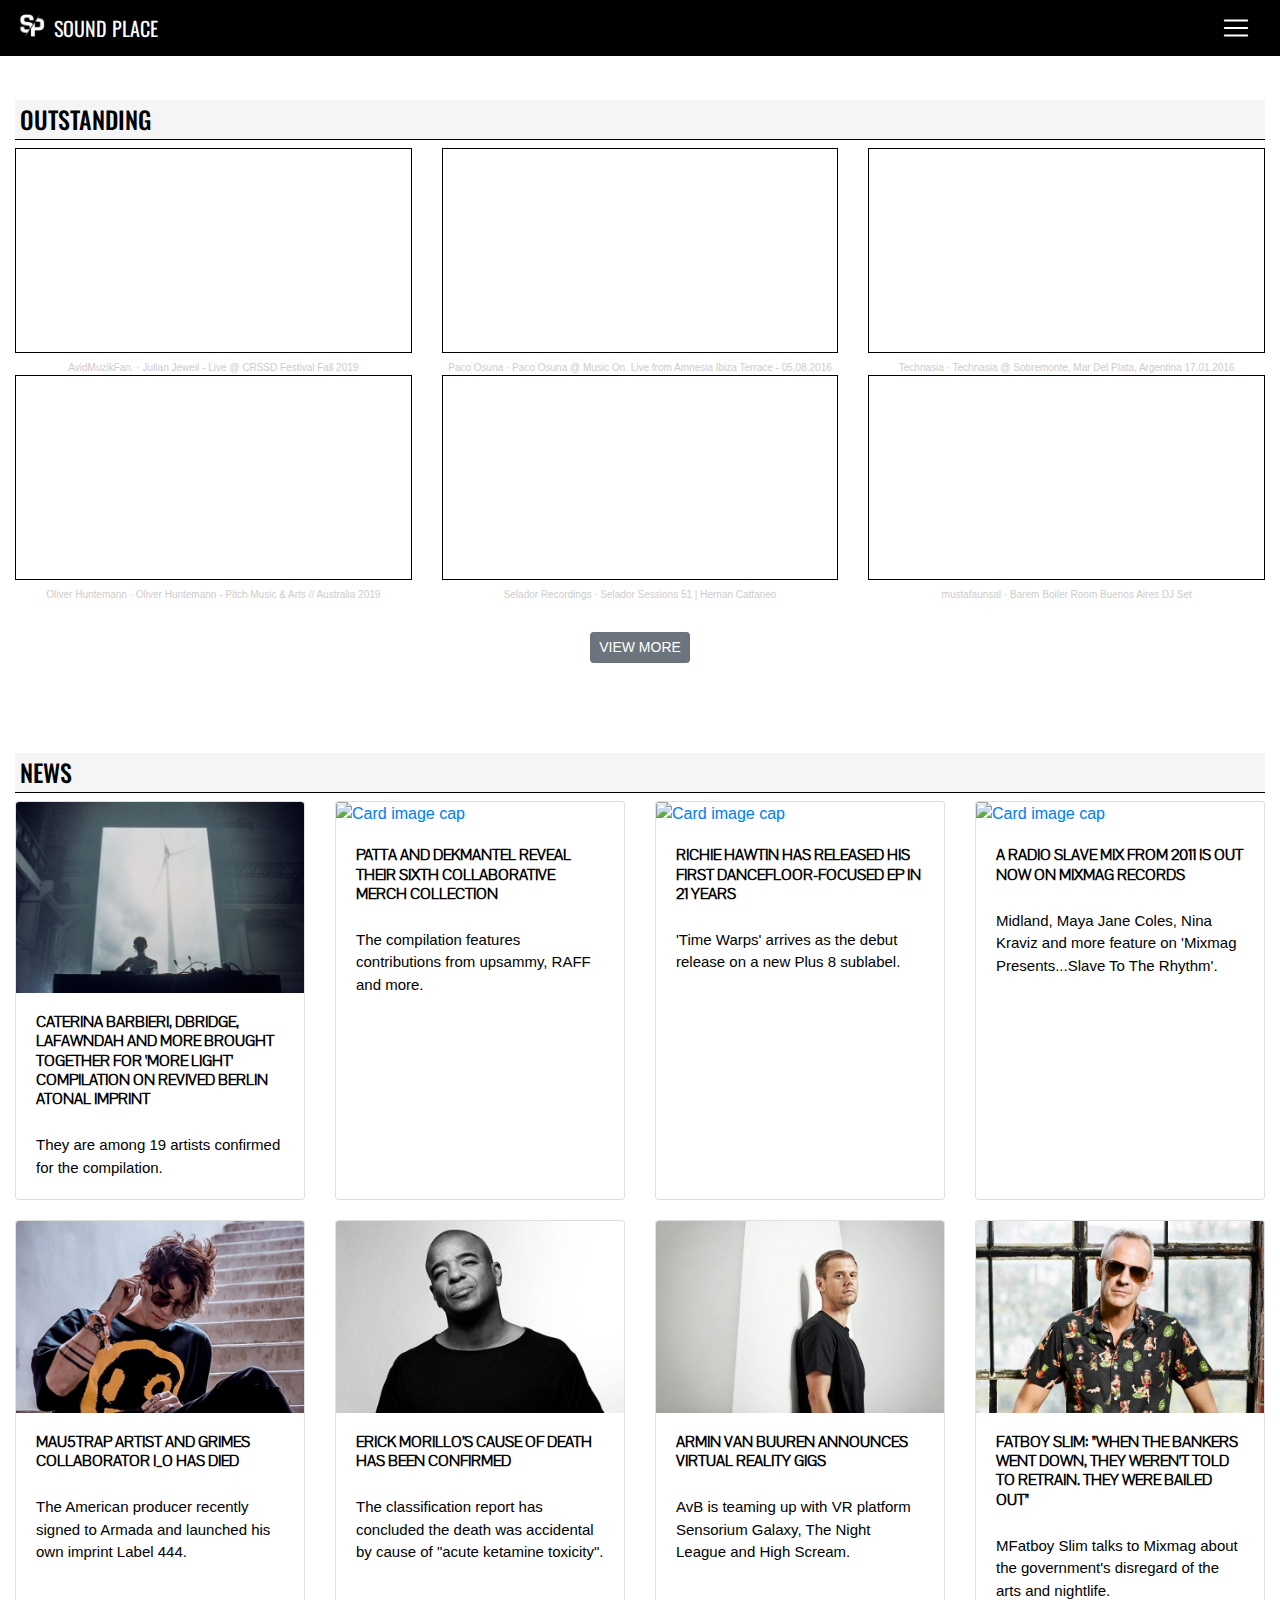
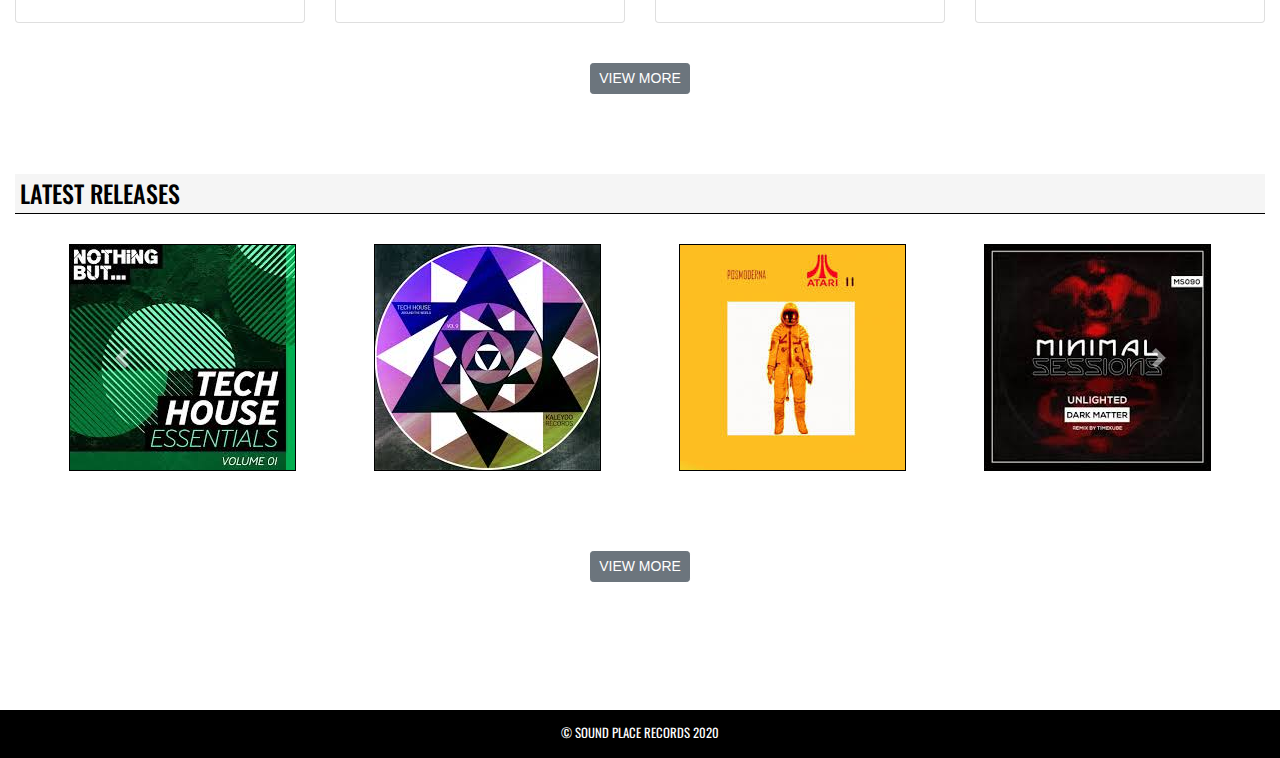
==== commit 147f2174: "otro cambio y van" ====
--- a/index.html
+++ b/index.html
@@ -49,19 +49,25 @@
     <div class="container-fluid box_index">
       <h1 class="">OUTSTANDING</h1>
       <div class="row">
+          <div class="col-sm text-center">
+            <iframe class="iframe_videos-sound" scrolling="no" frameborder="no" allow="autoplay" src="https://w.soundcloud.com/player/?url=https%3A//api.soundcloud.com/tracks/696182481&color=%23ff5500&auto_play=false&hide_related=false&show_comments=true&show_user=true&show_reposts=false&show_teaser=true&visual=true"></iframe><div style="font-size: 10px; color: #cccccc;line-break: anywhere;word-break: normal;overflow: hidden;white-space: nowrap;text-overflow: ellipsis; font-family: Interstate,Lucida Grande,Lucida Sans Unicode,Lucida Sans,Garuda,Verdana,Tahoma,sans-serif;font-weight: 100;"><a href="https://soundcloud.com/avidmuzikfan2" title="AvidMuzikFan." target="_blank" style="color: #cccccc; text-decoration: none;">AvidMuzikFan.</a> · <a href="https://soundcloud.com/avidmuzikfan2/julian-jeweil-live-crssd-festival-fall-2019" title="Julian Jeweil - Live @ CRSSD Festival Fall 2019" target="_blank" style="color: #cccccc; text-decoration: none;">Julian Jeweil - Live @ CRSSD Festival Fall 2019</a></div>  
+          </div>
+      <div class="col-sm text-center">
+        <iframe class="iframe_videos-sound" scrolling="no" frameborder="no" allow="autoplay" src="https://w.soundcloud.com/player/?url=https%3A//api.soundcloud.com/tracks/283791208&color=%23ff5500&auto_play=false&hide_related=false&show_comments=true&show_user=true&show_reposts=false&show_teaser=true&visual=true"></iframe><div style="font-size: 10px; color: #cccccc;line-break: anywhere;word-break: normal;overflow: hidden;white-space: nowrap;text-overflow: ellipsis; font-family: Interstate,Lucida Grande,Lucida Sans Unicode,Lucida Sans,Garuda,Verdana,Tahoma,sans-serif;font-weight: 100;"><a href="https://soundcloud.com/paco-osuna" title="Paco Osuna" target="_blank" style="color: #cccccc; text-decoration: none;">Paco Osuna</a> · <a href="https://soundcloud.com/paco-osuna/paco-osuna-at-music-on-live-from-amnesia-ibiza-terrace" title="Paco Osuna @ Music On. Live from Amnesia Ibiza Terrace - 05.08.2016" target="_blank" style="color: #cccccc; text-decoration: none;">Paco Osuna @ Music On. Live from Amnesia Ibiza Terrace - 05.08.2016</a></div>  
+      </div>
         <div class="col-sm text-center">
-          <iframe width="100%" height="240" scrolling="no" frameborder="no" allow="autoplay" src="https://w.soundcloud.com/player/?url=https%3A//api.soundcloud.com/tracks/651430250&color=%23ff5500&auto_play=false&hide_related=false&show_comments=true&show_user=true&show_reposts=false&show_teaser=true&visual=true"></iframe><div style="font-size: 10px; color: #cccccc;line-break: anywhere;word-break: normal;overflow: hidden;white-space: nowrap;text-overflow: ellipsis; font-family: Interstate,Lucida Grande,Lucida Sans Unicode,Lucida Sans,Garuda,Verdana,Tahoma,sans-serif;font-weight: 100;"><a href="https://soundcloud.com/richiehawtin" title="Richie Hawtin" target="_blank" style="color: #cccccc; text-decoration: none;">Richie Hawtin</a> · <a href="https://soundcloud.com/richiehawtin/richie-hawtin-junction-2-london-uk-08062019" title="Richie Hawtin - Junction 2 - London, UK 08.06.2019" target="_blank" style="color: #cccccc; text-decoration: none;">Richie Hawtin - Junction 2 - London, UK 08.06.2019</a></div> 
-        </div>
-    </div>
+          <iframe class="iframe_videos-sound" scrolling="no" frameborder="no" allow="autoplay" src="https://w.soundcloud.com/player/?url=https%3A//api.soundcloud.com/tracks/243179925&color=%23ff5500&auto_play=false&hide_related=false&show_comments=true&show_user=true&show_reposts=false&show_teaser=true&visual=true"></iframe><div style="font-size: 10px; color: #cccccc;line-break: anywhere;word-break: normal;overflow: hidden;white-space: nowrap;text-overflow: ellipsis; font-family: Interstate,Lucida Grande,Lucida Sans Unicode,Lucida Sans,Garuda,Verdana,Tahoma,sans-serif;font-weight: 100;"><a href="https://soundcloud.com/technasia" title="Technasia" target="_blank" style="color: #cccccc; text-decoration: none;">Technasia</a> · <a href="https://soundcloud.com/technasia/technasia-sobremonte-mar-del-plata-argentina-17012016" title="Technasia @ Sobremonte, Mar Del Plata, Argentina 17.01.2016" target="_blank" style="color: #cccccc; text-decoration: none;">Technasia @ Sobremonte, Mar Del Plata, Argentina 17.01.2016</a></div>
+        </div>
+      </div>
       <div class="row">
         <div class="col-sm text-center">
-          <iframe width="100%" height="200" scrolling="no" frameborder="no" allow="autoplay" src="https://w.soundcloud.com/player/?url=https%3A//api.soundcloud.com/tracks/841377592&color=%23ff5500&auto_play=false&hide_related=false&show_comments=true&show_user=true&show_reposts=false&show_teaser=true&visual=true"></iframe><div style="font-size: 10px; color: #cccccc;line-break: anywhere;word-break: normal;overflow: hidden;white-space: nowrap;text-overflow: ellipsis; font-family: Interstate,Lucida Grande,Lucida Sans Unicode,Lucida Sans,Garuda,Verdana,Tahoma,sans-serif;font-weight: 100;"><a href="https://soundcloud.com/oliver-huntemann" title="Oliver Huntemann" target="_blank" style="color: #cccccc; text-decoration: none;">Oliver Huntemann</a> · <a href="https://soundcloud.com/oliver-huntemann/pitch-music-arts-2019" title="Oliver Huntemann - Pitch Music &amp; Arts // Australia 2019" target="_blank" style="color: #cccccc; text-decoration: none;">Oliver Huntemann - Pitch Music &amp; Arts // Australia 2019</a></div> 
+          <iframe class="iframe_videos-sound"scrolling="no" frameborder="no" allow="autoplay" src="https://w.soundcloud.com/player/?url=https%3A//api.soundcloud.com/tracks/841377592&color=%23ff5500&auto_play=false&hide_related=false&show_comments=true&show_user=true&show_reposts=false&show_teaser=true&visual=true"></iframe><div style="font-size: 10px; color: #cccccc;line-break: anywhere;word-break: normal;overflow: hidden;white-space: nowrap;text-overflow: ellipsis; font-family: Interstate,Lucida Grande,Lucida Sans Unicode,Lucida Sans,Garuda,Verdana,Tahoma,sans-serif;font-weight: 100;"><a href="https://soundcloud.com/oliver-huntemann" title="Oliver Huntemann" target="_blank" style="color: #cccccc; text-decoration: none;">Oliver Huntemann</a> · <a href="https://soundcloud.com/oliver-huntemann/pitch-music-arts-2019" title="Oliver Huntemann - Pitch Music &amp; Arts // Australia 2019" target="_blank" style="color: #cccccc; text-decoration: none;">Oliver Huntemann - Pitch Music &amp; Arts // Australia 2019</a></div> 
         </div>
     <div class="col-sm text-center">
-      <iframe width="100%" height="200" scrolling="no" frameborder="no" allow="autoplay" src="https://w.soundcloud.com/player/?url=https%3A//api.soundcloud.com/tracks/754815286&color=%23ff5500&auto_play=false&hide_related=false&show_comments=true&show_user=true&show_reposts=false&show_teaser=true&visual=true"></iframe><div style="font-size: 10px; color: #cccccc;line-break: anywhere;word-break: normal;overflow: hidden;white-space: nowrap;text-overflow: ellipsis; font-family: Interstate,Lucida Grande,Lucida Sans Unicode,Lucida Sans,Garuda,Verdana,Tahoma,sans-serif;font-weight: 100;"><a href="https://soundcloud.com/selador-recordings" title="Selador Recordings" target="_blank" style="color: #cccccc; text-decoration: none;">Selador Recordings</a> · <a href="https://soundcloud.com/selador-recordings/selador-sessions-51-hernan" title="Selador Sessions 51 | Hernan Cattaneo" target="_blank" style="color: #cccccc; text-decoration: none;">Selador Sessions 51 | Hernan Cattaneo</a></div>
+      <iframe class="iframe_videos-sound" scrolling="no" frameborder="no" allow="autoplay" src="https://w.soundcloud.com/player/?url=https%3A//api.soundcloud.com/tracks/754815286&color=%23ff5500&auto_play=false&hide_related=false&show_comments=true&show_user=true&show_reposts=false&show_teaser=true&visual=true"></iframe><div style="font-size: 10px; color: #cccccc;line-break: anywhere;word-break: normal;overflow: hidden;white-space: nowrap;text-overflow: ellipsis; font-family: Interstate,Lucida Grande,Lucida Sans Unicode,Lucida Sans,Garuda,Verdana,Tahoma,sans-serif;font-weight: 100;"><a href="https://soundcloud.com/selador-recordings" title="Selador Recordings" target="_blank" style="color: #cccccc; text-decoration: none;">Selador Recordings</a> · <a href="https://soundcloud.com/selador-recordings/selador-sessions-51-hernan" title="Selador Sessions 51 | Hernan Cattaneo" target="_blank" style="color: #cccccc; text-decoration: none;">Selador Sessions 51 | Hernan Cattaneo</a></div>
     </div>
     <div class="col-sm text-center">
-      <iframe width="100%" height="200" scrolling="no" frameborder="no" allow="autoplay" src="https://w.soundcloud.com/player/?url=https%3A//api.soundcloud.com/tracks/216246615&color=%23ff5500&auto_play=false&hide_related=false&show_comments=true&show_user=true&show_reposts=false&show_teaser=true&visual=true"></iframe><div style="font-size: 10px; color: #cccccc;line-break: anywhere;word-break: normal;overflow: hidden;white-space: nowrap;text-overflow: ellipsis; font-family: Interstate,Lucida Grande,Lucida Sans Unicode,Lucida Sans,Garuda,Verdana,Tahoma,sans-serif;font-weight: 100;"><a href="https://soundcloud.com/mustafaunsal" title="mustafaunsal" target="_blank" style="color: #cccccc; text-decoration: none;">mustafaunsal</a> · <a href="https://soundcloud.com/mustafaunsal/barem-boiler-room-buenos-aires-dj-set" title="Barem Boiler Room Buenos Aires DJ Set" target="_blank" style="color: #cccccc; text-decoration: none;">Barem Boiler Room Buenos Aires DJ Set</a></div>
+      <iframe class="iframe_videos-sound" scrolling="no" frameborder="no" allow="autoplay" src="https://w.soundcloud.com/player/?url=https%3A//api.soundcloud.com/tracks/216246615&color=%23ff5500&auto_play=false&hide_related=false&show_comments=true&show_user=true&show_reposts=false&show_teaser=true&visual=true"></iframe><div style="font-size: 10px; color: #cccccc;line-break: anywhere;word-break: normal;overflow: hidden;white-space: nowrap;text-overflow: ellipsis; font-family: Interstate,Lucida Grande,Lucida Sans Unicode,Lucida Sans,Garuda,Verdana,Tahoma,sans-serif;font-weight: 100;"><a href="https://soundcloud.com/mustafaunsal" title="mustafaunsal" target="_blank" style="color: #cccccc; text-decoration: none;">mustafaunsal</a> · <a href="https://soundcloud.com/mustafaunsal/barem-boiler-room-buenos-aires-dj-set" title="Barem Boiler Room Buenos Aires DJ Set" target="_blank" style="color: #cccccc; text-decoration: none;">Barem Boiler Room Buenos Aires DJ Set</a></div>
     </div>
     </div>
     <div class="text-center btn_index"><a href="#" class="btn btn-outline-secondary btn-sm active " role="button" aria-pressed="true">VIEW MORE</a>
--- a/css/finalstyle.css
+++ b/css/finalstyle.css
@@ -50,6 +50,10 @@
       width: 100%;
       margin-bottom: 10px;
       border: 1px solid black; }
+    .body-index .box_index .iframe_videos-sound {
+      width: 100%;
+      height: 205px;
+      border: 1px solid black; }
   .body-index .bloque_index {
     padding-top: 10px;
     padding-bottom: 10px; }
@@ -62,23 +66,19 @@
       padding-bottom: 5px;
       padding-left: 5px;
       border-bottom: 1px solid black; }
-    .body-index .bloque_index .car_style-body {
-      border: 1px solid black; }
-      .body-index .bloque_index .car_style-body a:hover {
-        text-decoration: none; }
-      .body-index .bloque_index .car_style-body h5 {
-        color: black;
-        font-family: "Pavanam", sans-serif;
-        font-weight: bold;
-        font-size: 1em;
-        padding-bottom: 13px; }
-      .body-index .bloque_index .car_style-body p {
-        color: black;
-        font-size: 15px; }
-      .body-index .bloque_index .car_style-body .car_style-footer {
-        background-color: black; }
-      .body-index .bloque_index .car_style-body img {
-        border-bottom: 1px solid black; }
+    .body-index .bloque_index .car_style-body a:hover {
+      text-decoration: none; }
+    .body-index .bloque_index .car_style-body h5 {
+      color: black;
+      font-family: "Pavanam", sans-serif;
+      font-weight: bold;
+      font-size: 1em;
+      padding-bottom: 13px; }
+    .body-index .bloque_index .car_style-body p {
+      color: black;
+      font-size: 15px; }
+    .body-index .bloque_index .car_style-body .car_style-footer {
+      background-color: black; }
   .body-index .carrousel-box {
     margin-top: 50px;
     margin-bottom: 80px; }
@@ -179,8 +179,7 @@
   align-items: center; }
 
 .bloque_card-modelo {
-  width: 100%;
-  border: 1px solid black; }
+  width: 100%; }
   .bloque_card-modelo img {
     border-bottom: 1px solid black; }
 
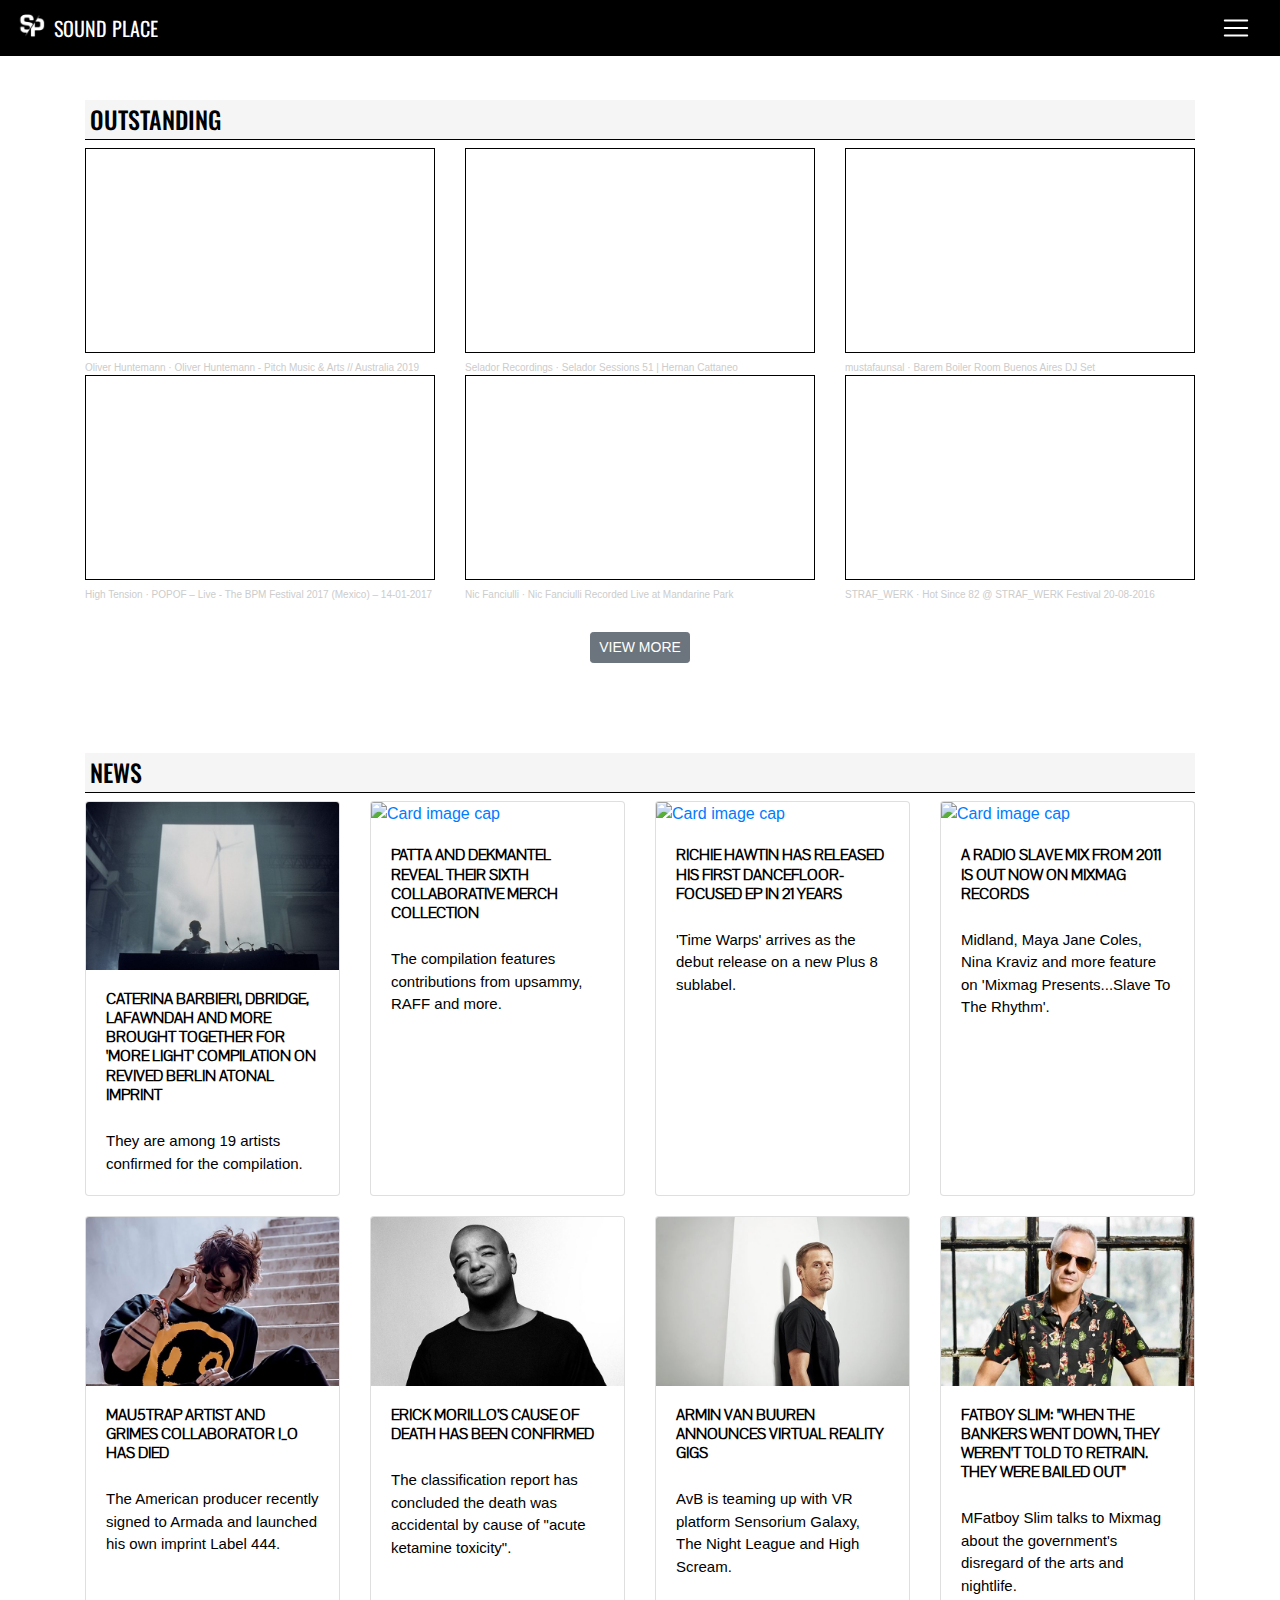
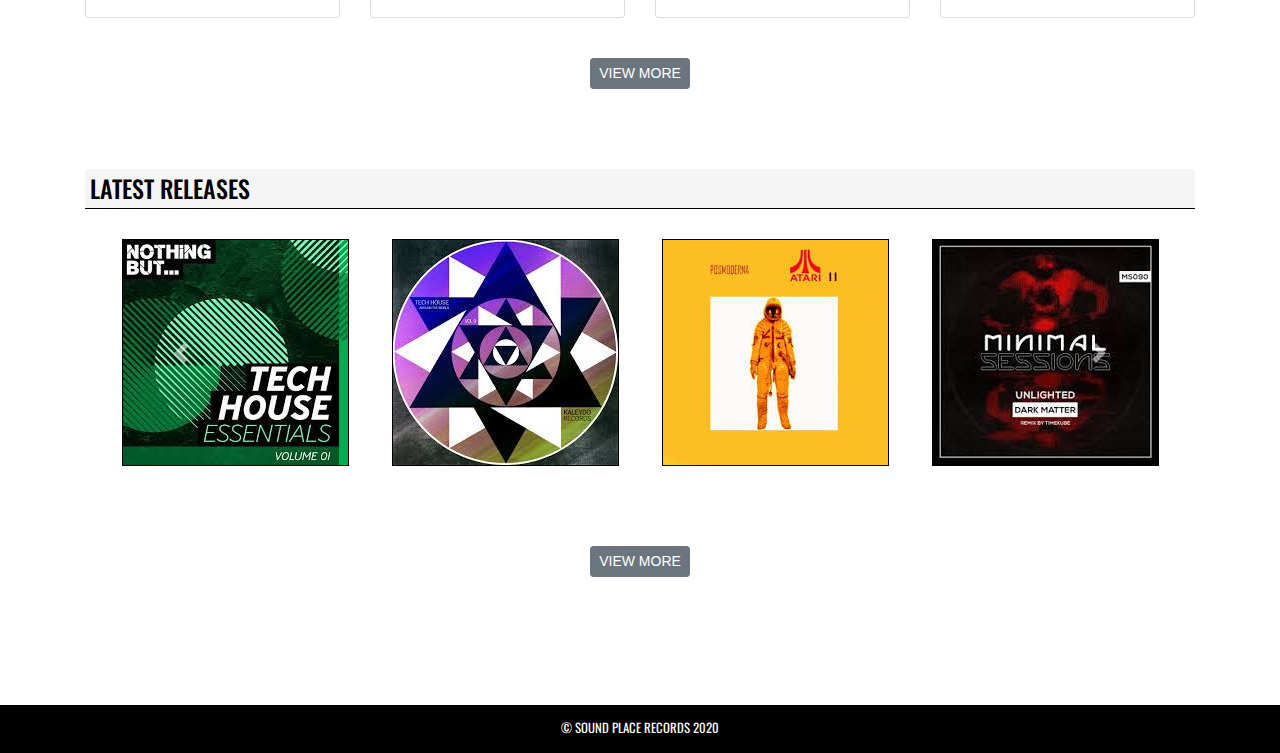
==== commit d2a58e38: "cambios n° 1231230" ====
--- a/index.html
+++ b/index.html
@@ -46,36 +46,36 @@
     </div>
   </nav>
     <!--PRINCIPAL-->
-    <div class="container-fluid box_index">
+    <div class="container box_index">
       <h1 class="">OUTSTANDING</h1>
       <div class="row">
-          <div class="col-sm text-center">
-            <iframe class="iframe_videos-sound" scrolling="no" frameborder="no" allow="autoplay" src="https://w.soundcloud.com/player/?url=https%3A//api.soundcloud.com/tracks/696182481&color=%23ff5500&auto_play=false&hide_related=false&show_comments=true&show_user=true&show_reposts=false&show_teaser=true&visual=true"></iframe><div style="font-size: 10px; color: #cccccc;line-break: anywhere;word-break: normal;overflow: hidden;white-space: nowrap;text-overflow: ellipsis; font-family: Interstate,Lucida Grande,Lucida Sans Unicode,Lucida Sans,Garuda,Verdana,Tahoma,sans-serif;font-weight: 100;"><a href="https://soundcloud.com/avidmuzikfan2" title="AvidMuzikFan." target="_blank" style="color: #cccccc; text-decoration: none;">AvidMuzikFan.</a> · <a href="https://soundcloud.com/avidmuzikfan2/julian-jeweil-live-crssd-festival-fall-2019" title="Julian Jeweil - Live @ CRSSD Festival Fall 2019" target="_blank" style="color: #cccccc; text-decoration: none;">Julian Jeweil - Live @ CRSSD Festival Fall 2019</a></div>  
-          </div>
-      <div class="col-sm text-center">
-        <iframe class="iframe_videos-sound" scrolling="no" frameborder="no" allow="autoplay" src="https://w.soundcloud.com/player/?url=https%3A//api.soundcloud.com/tracks/283791208&color=%23ff5500&auto_play=false&hide_related=false&show_comments=true&show_user=true&show_reposts=false&show_teaser=true&visual=true"></iframe><div style="font-size: 10px; color: #cccccc;line-break: anywhere;word-break: normal;overflow: hidden;white-space: nowrap;text-overflow: ellipsis; font-family: Interstate,Lucida Grande,Lucida Sans Unicode,Lucida Sans,Garuda,Verdana,Tahoma,sans-serif;font-weight: 100;"><a href="https://soundcloud.com/paco-osuna" title="Paco Osuna" target="_blank" style="color: #cccccc; text-decoration: none;">Paco Osuna</a> · <a href="https://soundcloud.com/paco-osuna/paco-osuna-at-music-on-live-from-amnesia-ibiza-terrace" title="Paco Osuna @ Music On. Live from Amnesia Ibiza Terrace - 05.08.2016" target="_blank" style="color: #cccccc; text-decoration: none;">Paco Osuna @ Music On. Live from Amnesia Ibiza Terrace - 05.08.2016</a></div>  
-      </div>
-        <div class="col-sm text-center">
-          <iframe class="iframe_videos-sound" scrolling="no" frameborder="no" allow="autoplay" src="https://w.soundcloud.com/player/?url=https%3A//api.soundcloud.com/tracks/243179925&color=%23ff5500&auto_play=false&hide_related=false&show_comments=true&show_user=true&show_reposts=false&show_teaser=true&visual=true"></iframe><div style="font-size: 10px; color: #cccccc;line-break: anywhere;word-break: normal;overflow: hidden;white-space: nowrap;text-overflow: ellipsis; font-family: Interstate,Lucida Grande,Lucida Sans Unicode,Lucida Sans,Garuda,Verdana,Tahoma,sans-serif;font-weight: 100;"><a href="https://soundcloud.com/technasia" title="Technasia" target="_blank" style="color: #cccccc; text-decoration: none;">Technasia</a> · <a href="https://soundcloud.com/technasia/technasia-sobremonte-mar-del-plata-argentina-17012016" title="Technasia @ Sobremonte, Mar Del Plata, Argentina 17.01.2016" target="_blank" style="color: #cccccc; text-decoration: none;">Technasia @ Sobremonte, Mar Del Plata, Argentina 17.01.2016</a></div>
-        </div>
-      </div>
-      <div class="row">
-        <div class="col-sm text-center">
+        <div class=" col-sm ">
           <iframe class="iframe_videos-sound"scrolling="no" frameborder="no" allow="autoplay" src="https://w.soundcloud.com/player/?url=https%3A//api.soundcloud.com/tracks/841377592&color=%23ff5500&auto_play=false&hide_related=false&show_comments=true&show_user=true&show_reposts=false&show_teaser=true&visual=true"></iframe><div style="font-size: 10px; color: #cccccc;line-break: anywhere;word-break: normal;overflow: hidden;white-space: nowrap;text-overflow: ellipsis; font-family: Interstate,Lucida Grande,Lucida Sans Unicode,Lucida Sans,Garuda,Verdana,Tahoma,sans-serif;font-weight: 100;"><a href="https://soundcloud.com/oliver-huntemann" title="Oliver Huntemann" target="_blank" style="color: #cccccc; text-decoration: none;">Oliver Huntemann</a> · <a href="https://soundcloud.com/oliver-huntemann/pitch-music-arts-2019" title="Oliver Huntemann - Pitch Music &amp; Arts // Australia 2019" target="_blank" style="color: #cccccc; text-decoration: none;">Oliver Huntemann - Pitch Music &amp; Arts // Australia 2019</a></div> 
         </div>
-    <div class="col-sm text-center">
+    <div class=" col-sm ">
       <iframe class="iframe_videos-sound" scrolling="no" frameborder="no" allow="autoplay" src="https://w.soundcloud.com/player/?url=https%3A//api.soundcloud.com/tracks/754815286&color=%23ff5500&auto_play=false&hide_related=false&show_comments=true&show_user=true&show_reposts=false&show_teaser=true&visual=true"></iframe><div style="font-size: 10px; color: #cccccc;line-break: anywhere;word-break: normal;overflow: hidden;white-space: nowrap;text-overflow: ellipsis; font-family: Interstate,Lucida Grande,Lucida Sans Unicode,Lucida Sans,Garuda,Verdana,Tahoma,sans-serif;font-weight: 100;"><a href="https://soundcloud.com/selador-recordings" title="Selador Recordings" target="_blank" style="color: #cccccc; text-decoration: none;">Selador Recordings</a> · <a href="https://soundcloud.com/selador-recordings/selador-sessions-51-hernan" title="Selador Sessions 51 | Hernan Cattaneo" target="_blank" style="color: #cccccc; text-decoration: none;">Selador Sessions 51 | Hernan Cattaneo</a></div>
     </div>
-    <div class="col-sm text-center">
+    <div class=" col-sm ">
       <iframe class="iframe_videos-sound" scrolling="no" frameborder="no" allow="autoplay" src="https://w.soundcloud.com/player/?url=https%3A//api.soundcloud.com/tracks/216246615&color=%23ff5500&auto_play=false&hide_related=false&show_comments=true&show_user=true&show_reposts=false&show_teaser=true&visual=true"></iframe><div style="font-size: 10px; color: #cccccc;line-break: anywhere;word-break: normal;overflow: hidden;white-space: nowrap;text-overflow: ellipsis; font-family: Interstate,Lucida Grande,Lucida Sans Unicode,Lucida Sans,Garuda,Verdana,Tahoma,sans-serif;font-weight: 100;"><a href="https://soundcloud.com/mustafaunsal" title="mustafaunsal" target="_blank" style="color: #cccccc; text-decoration: none;">mustafaunsal</a> · <a href="https://soundcloud.com/mustafaunsal/barem-boiler-room-buenos-aires-dj-set" title="Barem Boiler Room Buenos Aires DJ Set" target="_blank" style="color: #cccccc; text-decoration: none;">Barem Boiler Room Buenos Aires DJ Set</a></div>
     </div>
     </div>
+    <div class="row">
+      <div class=" col-sm ">
+        <iframe class="iframe_videos-sound"  scrolling="no" frameborder="no" allow="autoplay" src="https://w.soundcloud.com/player/?url=https%3A//api.soundcloud.com/tracks/303075225&color=%23ff5500&auto_play=false&hide_related=false&show_comments=true&show_user=true&show_reposts=false&show_teaser=true&visual=true"></iframe><div style="font-size: 10px; color: #cccccc;line-break: anywhere;word-break: normal;overflow: hidden;white-space: nowrap;text-overflow: ellipsis; font-family: Interstate,Lucida Grande,Lucida Sans Unicode,Lucida Sans,Garuda,Verdana,Tahoma,sans-serif;font-weight: 100;"><a href="https://soundcloud.com/hightensionds" title="High Tension" target="_blank" style="color: #cccccc; text-decoration: none;">High Tension</a> · <a href="https://soundcloud.com/hightensionds/popof-live-the-bpm-festival-2017-mexico-14-01-2017" title="POPOF – Live - The BPM Festival 2017 (Mexico) – 14-01-2017" target="_blank" style="color: #cccccc; text-decoration: none;">POPOF – Live - The BPM Festival 2017 (Mexico) – 14-01-2017</a></div>
+      </div>
+  <div class=" col-sm ">
+    <iframe class="iframe_videos-sound" scrolling="no" frameborder="no" allow="autoplay" src="https://w.soundcloud.com/player/?url=https%3A//api.soundcloud.com/tracks/280908338&color=%23ff5500&auto_play=false&hide_related=false&show_comments=true&show_user=true&show_reposts=false&show_teaser=true&visual=true"></iframe><div style="font-size: 10px; color: #cccccc;line-break: anywhere;word-break: normal;overflow: hidden;white-space: nowrap;text-overflow: ellipsis; font-family: Interstate,Lucida Grande,Lucida Sans Unicode,Lucida Sans,Garuda,Verdana,Tahoma,sans-serif;font-weight: 100;"><a href="https://soundcloud.com/nicfanciulli" title="Nic Fanciulli" target="_blank" style="color: #cccccc; text-decoration: none;">Nic Fanciulli</a> · <a href="https://soundcloud.com/nicfanciulli/nic-fanciulli-recorded-live-at-mandarine-park" title="Nic Fanciulli Recorded Live at Mandarine Park" target="_blank" style="color: #cccccc; text-decoration: none;">Nic Fanciulli Recorded Live at Mandarine Park</a></div>
+  </div>
+  <div class=" col-sm ">
+    <iframe class="iframe_videos-sound"  scrolling="no" frameborder="no" allow="autoplay" src="https://w.soundcloud.com/player/?url=https%3A//api.soundcloud.com/tracks/284104205&color=%23ff5500&auto_play=false&hide_related=false&show_comments=true&show_user=true&show_reposts=false&show_teaser=true&visual=true"></iframe><div style="font-size: 10px; color: #cccccc;line-break: anywhere;word-break: normal;overflow: hidden;white-space: nowrap;text-overflow: ellipsis; font-family: Interstate,Lucida Grande,Lucida Sans Unicode,Lucida Sans,Garuda,Verdana,Tahoma,sans-serif;font-weight: 100;"><a href="https://soundcloud.com/straf_werk" title="STRAF_WERK" target="_blank" style="color: #cccccc; text-decoration: none;">STRAF_WERK</a> · <a href="https://soundcloud.com/straf_werk/hot-since-82-straf_werk-festival-20-08-2016" title="Hot Since 82 @ STRAF_WERK Festival 20-08-2016" target="_blank" style="color: #cccccc; text-decoration: none;">Hot Since 82 @ STRAF_WERK Festival 20-08-2016</a></div>
+  </div>
+  </div>
     <div class="text-center btn_index"><a href="#" class="btn btn-outline-secondary btn-sm active " role="button" aria-pressed="true">VIEW MORE</a>
     </div>
     </div>
     
 
-<div class="container-fluid bloque_index ">
+<div class="container bloque_index ">
       <h2>NEWS</h2>
      <div class="card-deck ">
        <div class="card car_style-body">
@@ -108,7 +108,7 @@
          </div>
       </div>
     </div>
-    <div class="container-fluid bloque_index ">
+    <div class="container bloque_index ">
      <div class="card-deck ">
        <div class="card car_style-body">
         <a href="#"><img class="card-img-top" src="img/news5.jpg" width="100%" alt="Card image cap"></a>
@@ -147,7 +147,7 @@
 
 
   
-<div class="container-fluid carrousel-box">
+<div class="container carrousel-box">
   <h2 >LATEST RELEASES</h2>
 <div class="top-content">
   <div class="container-fluid">
--- a/css/finalstyle.css
+++ b/css/finalstyle.css
@@ -162,7 +162,8 @@
     font-family: "Oswald", sans-serif;
     font-weight: bold; }
   .bloque p {
-    font-size: 0.9em; }
+    font-size: 0.9em;
+    line-height: 5px; }
 
 .card-body a {
   margin-left: 5px;
@@ -179,7 +180,8 @@
   align-items: center; }
 
 .bloque_card-modelo {
-  width: 100%; }
+  width: 100%;
+  border: 1px solid white; }
   .bloque_card-modelo img {
     border-bottom: 1px solid black; }
 
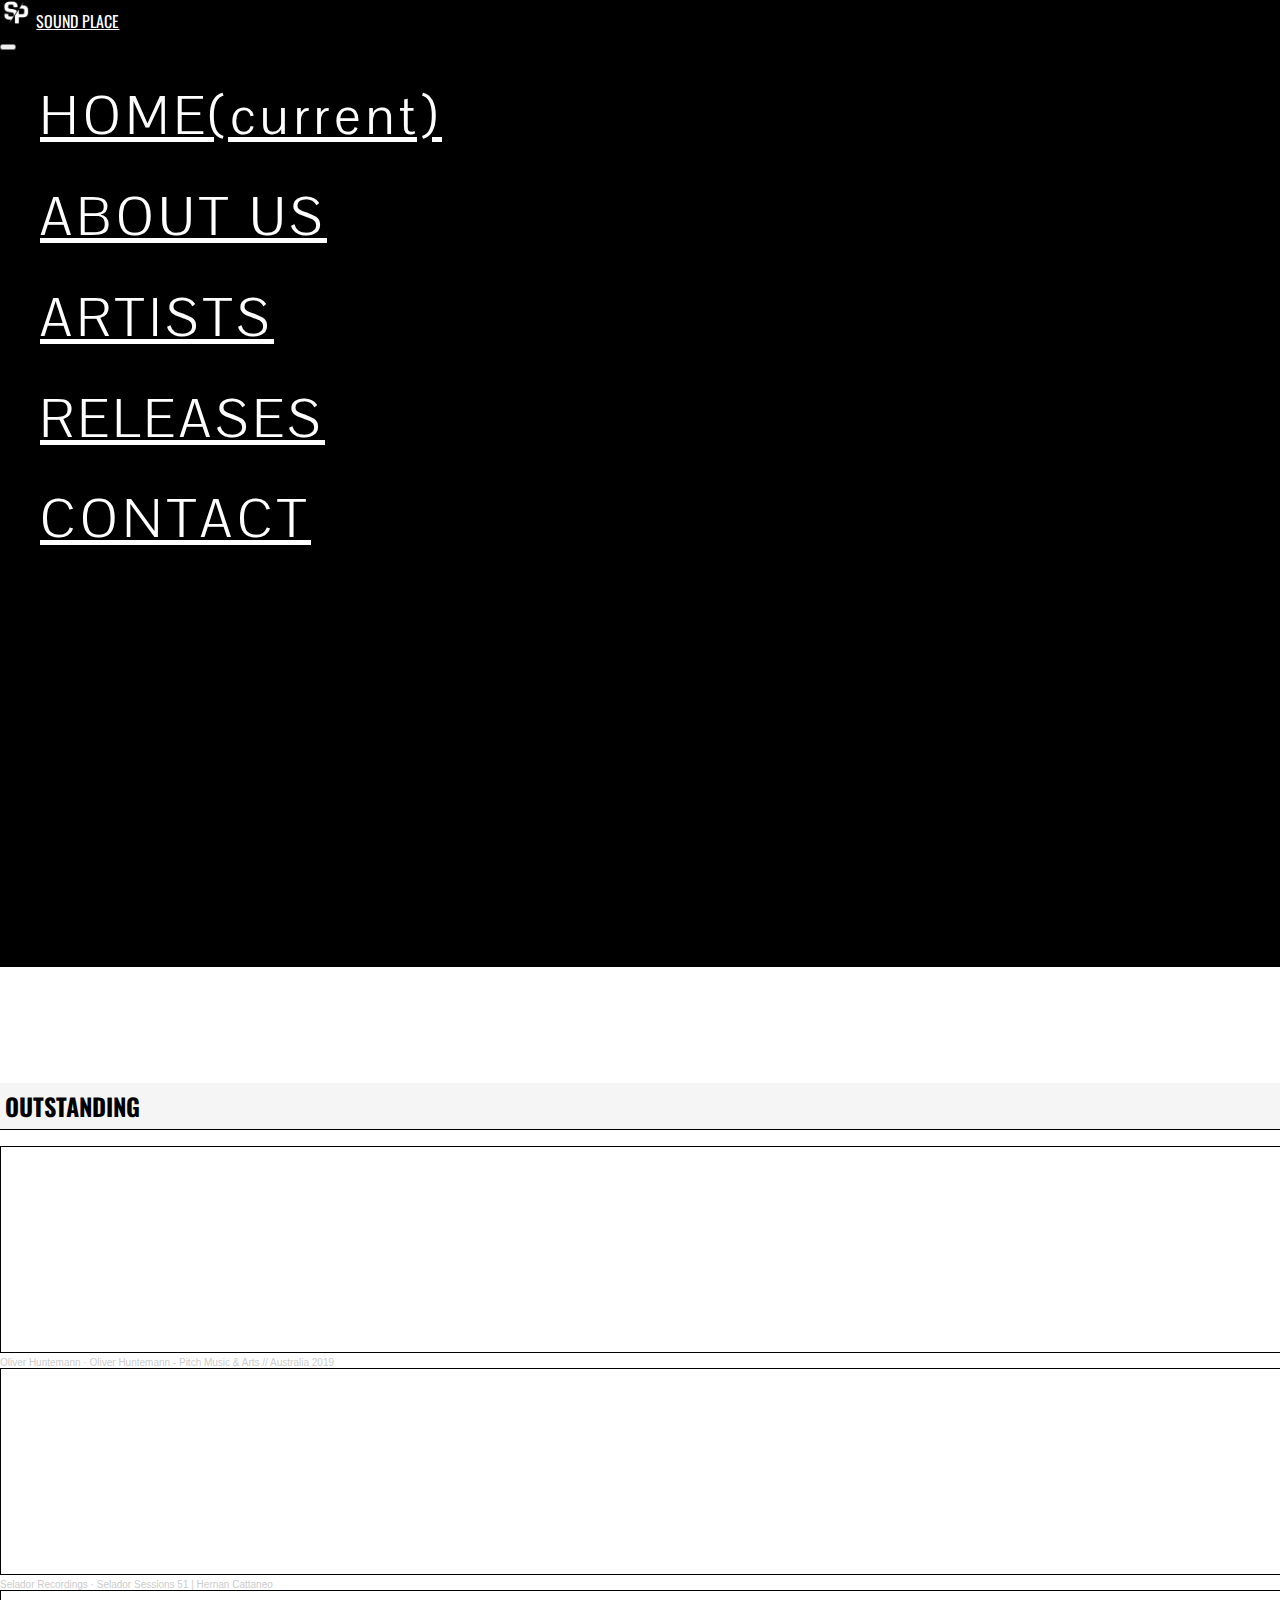
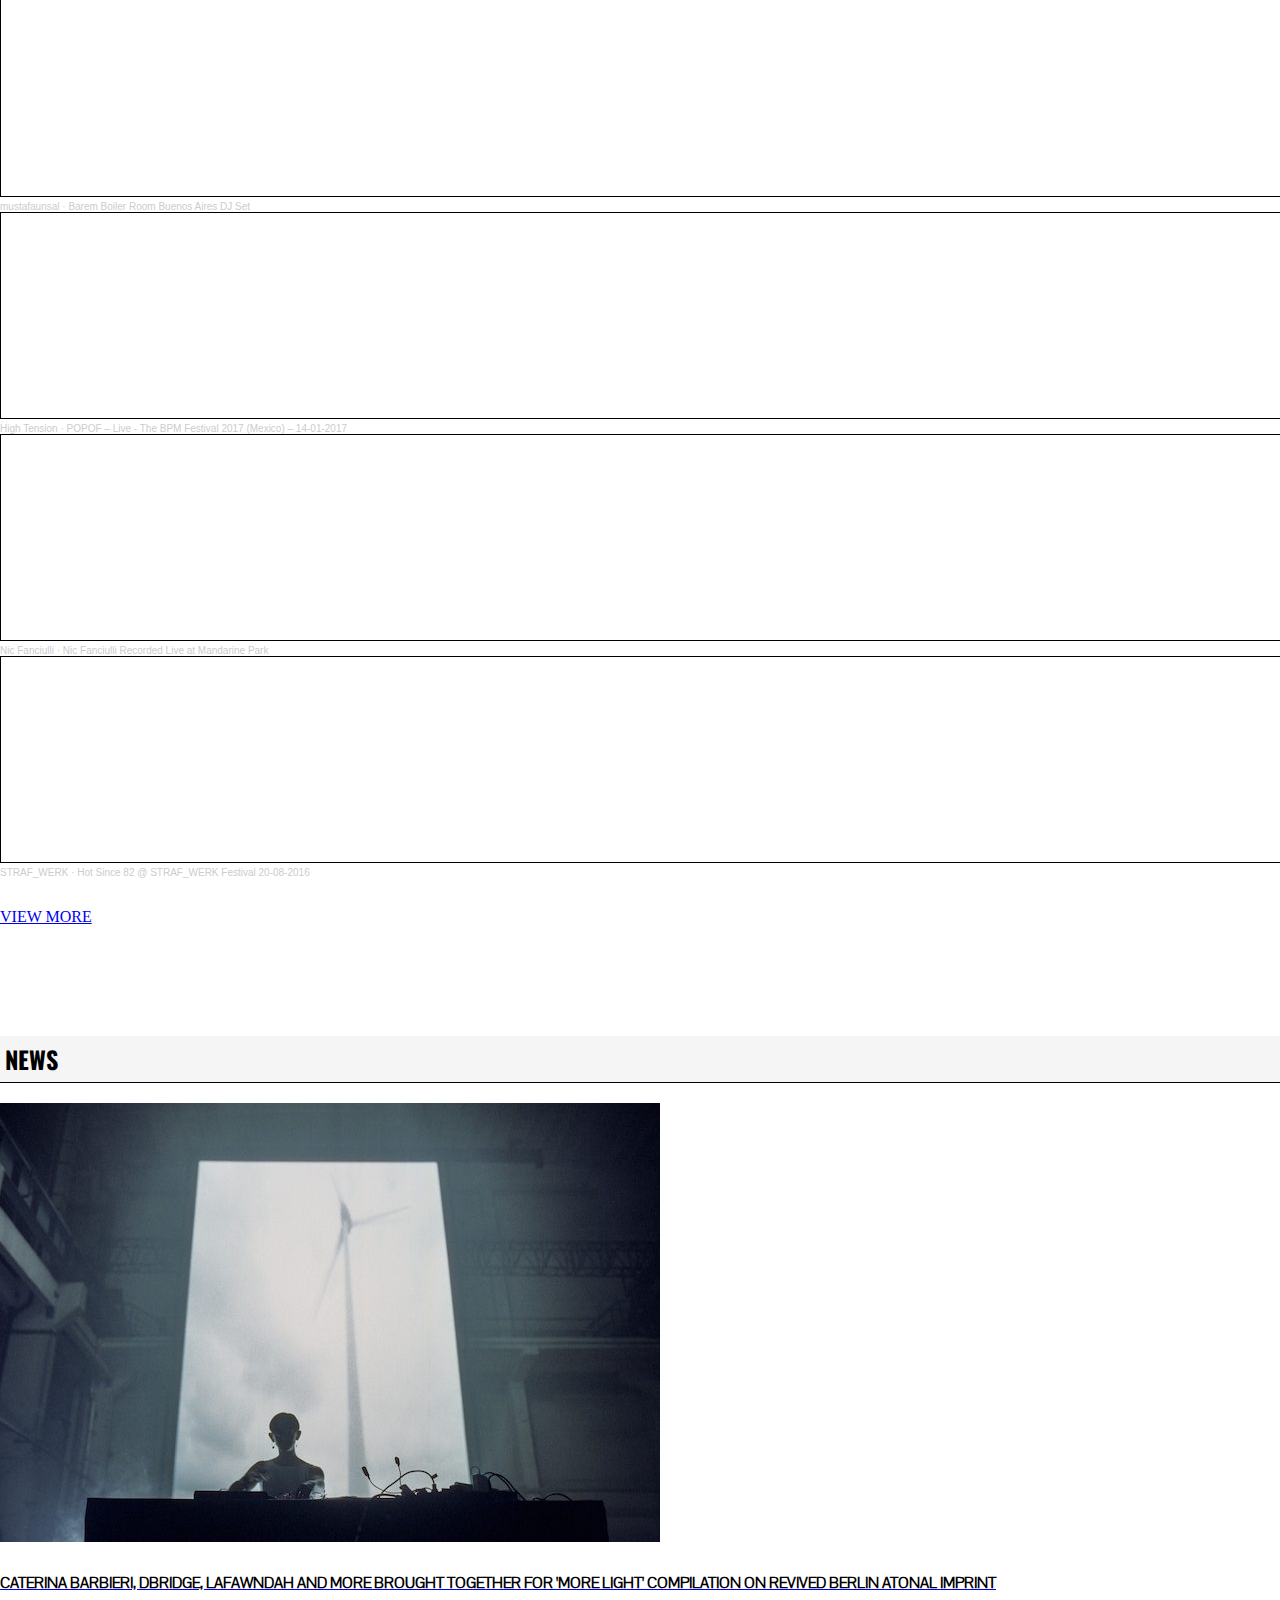
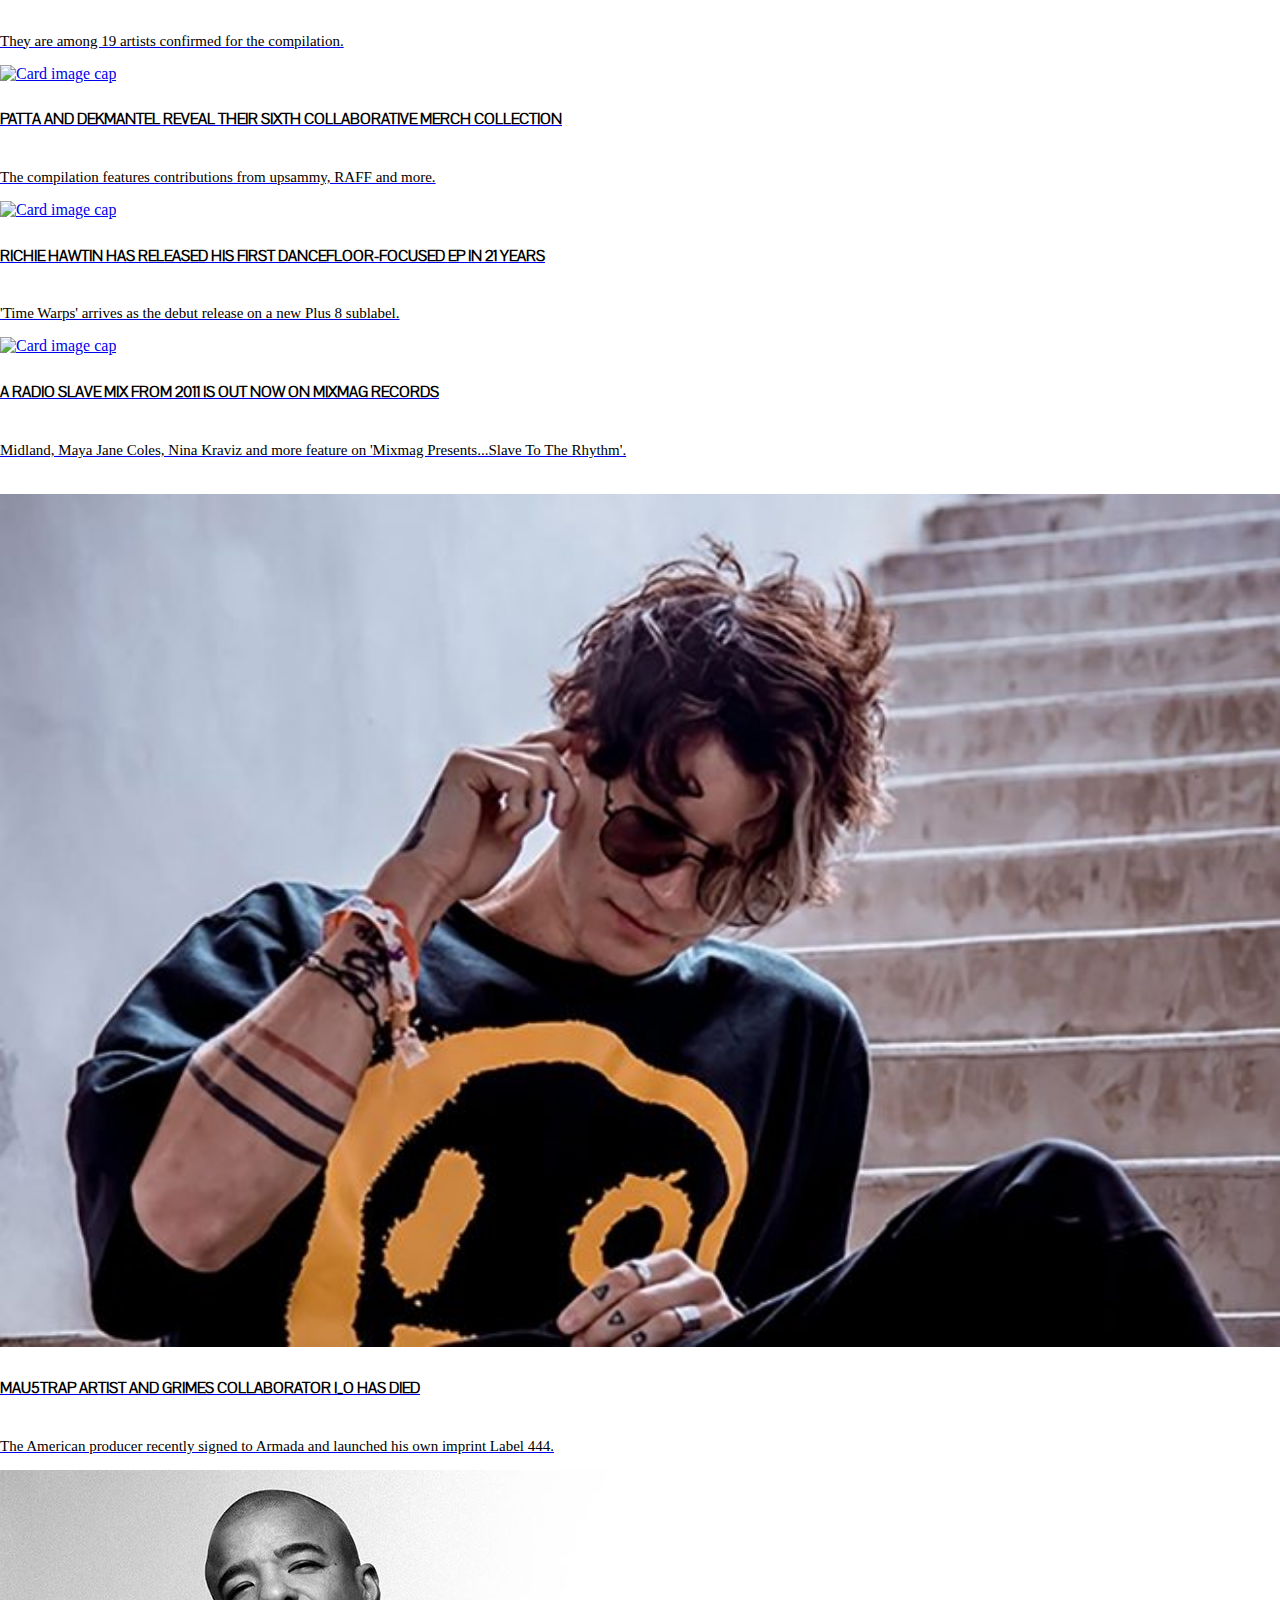
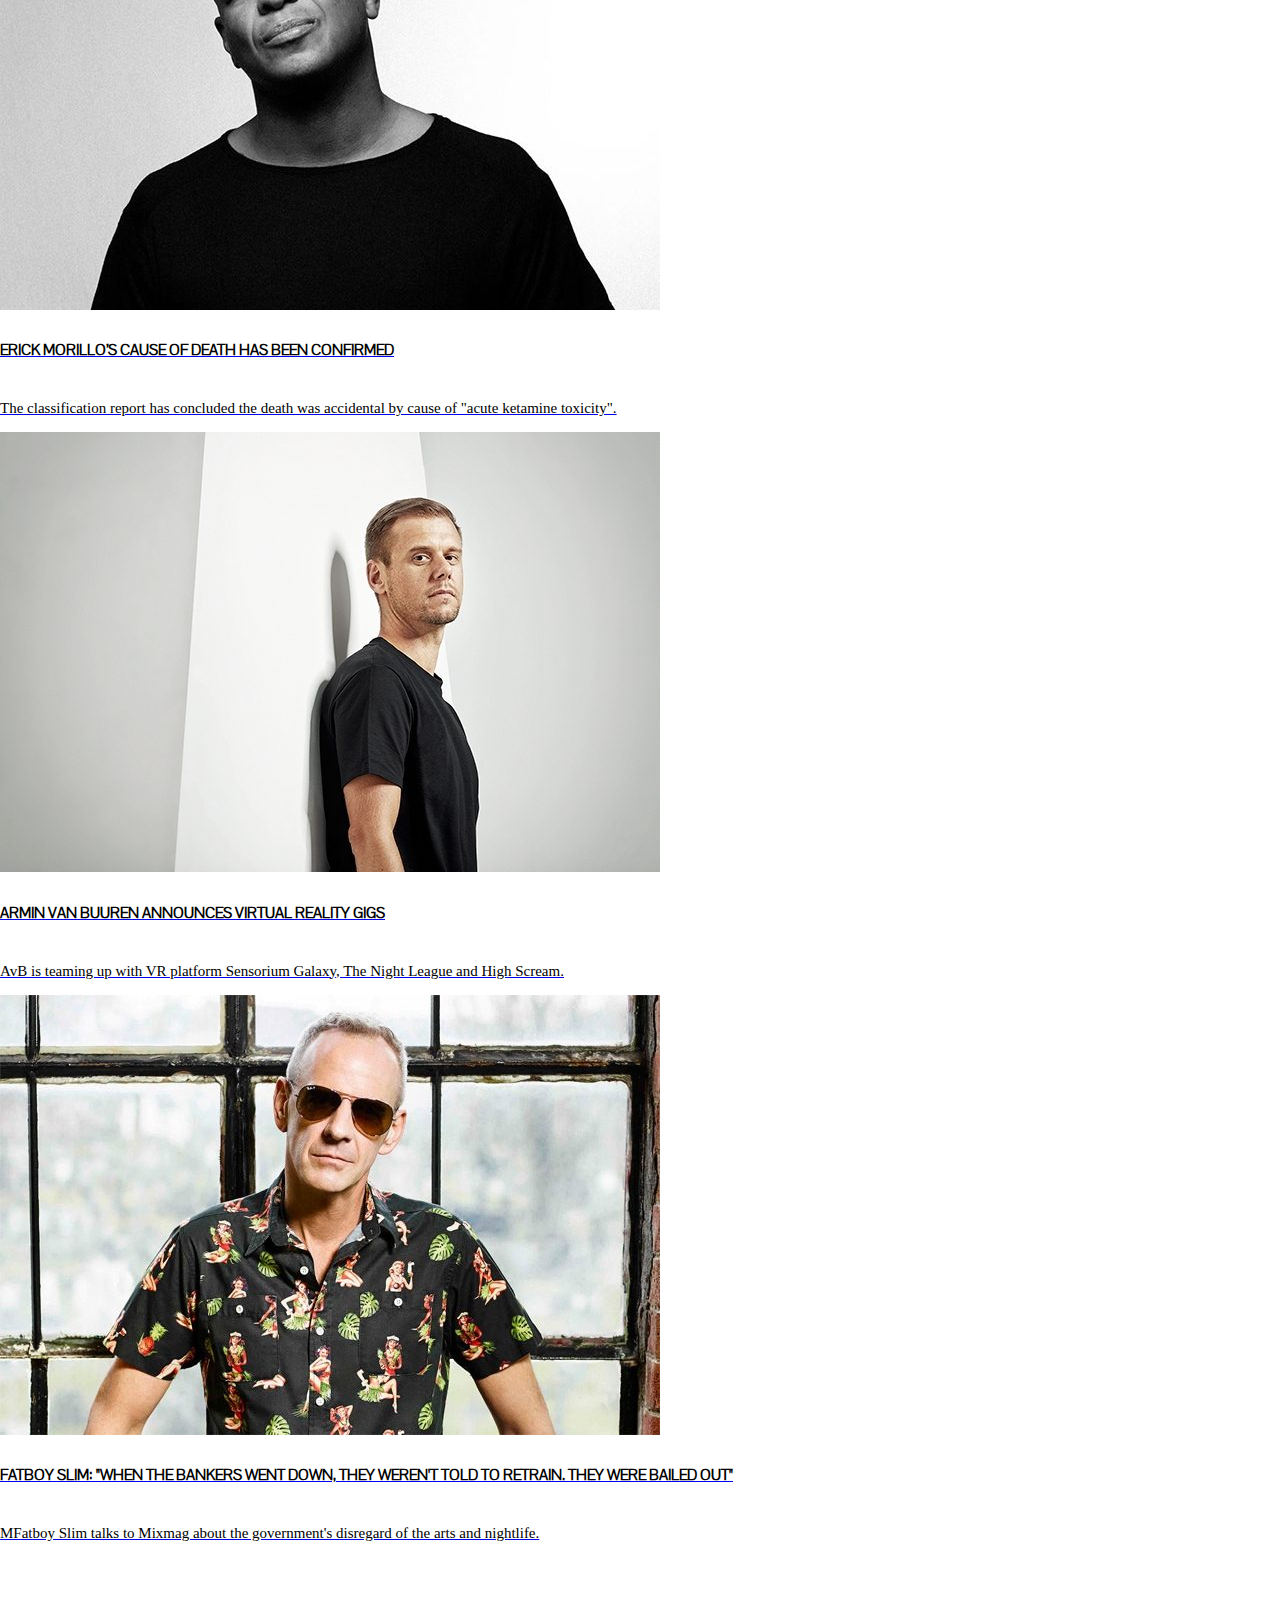
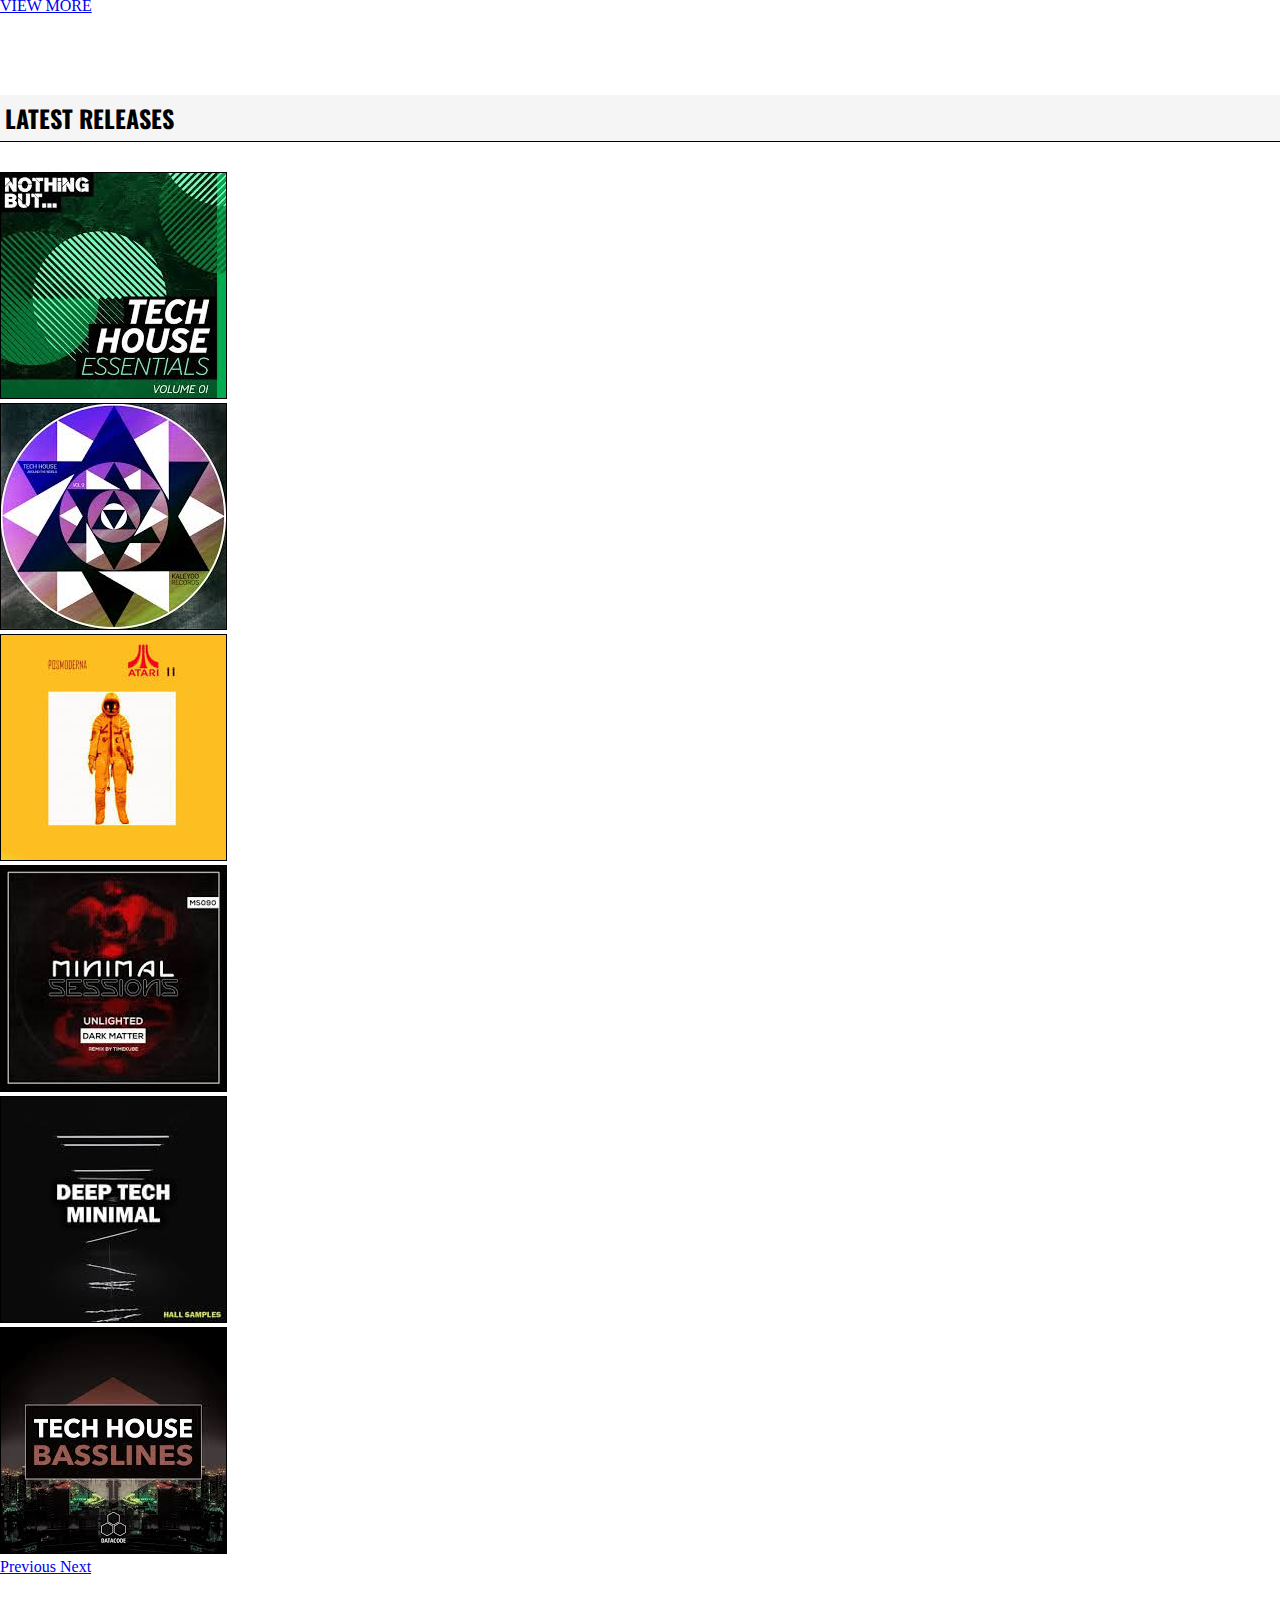
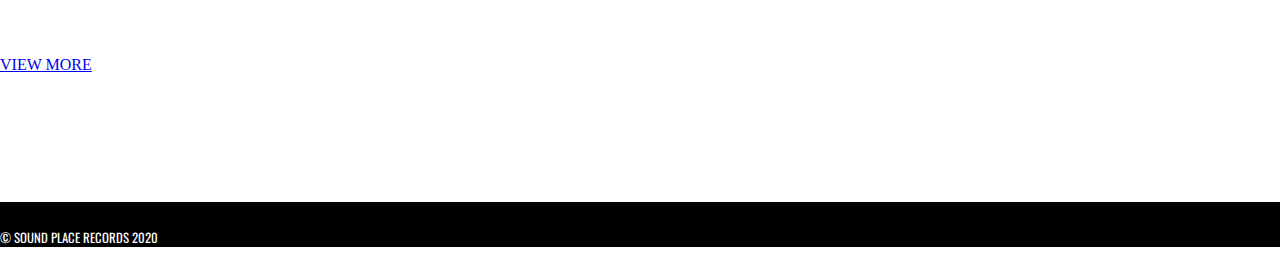
==== commit 427f32e4: "arreglado js" ====
--- a/index.html
+++ b/index.html
@@ -8,7 +8,7 @@
     <link rel="shortcut icon" href="img/logonav.png"/>
     <meta name="keywords" content="record label.events,compilations,releases,djs,producers,electronic music,fest,party,techno,minima,tech-house,house,progresive-house,creamfields,timewarp,bpm festival,enter"/>
     <meta name="description" content="Bastian Van Dyk and Von Vommel presents Sound Place Records. A worldwide event organizer and record label."/>
-    <link rel="stylesheet" href="https://maxcdn.bootstrapcdn.com/bootstrap/4.0.0/css/bootstrap.min.css" integrity="sha384-Gn5384xqQ1aoWXA+058RXPxPg6fy4IWvTNh0E263XmFcJlSAwiGgFAW/dAiS6JXm" crossorigin="anonymous">
+    <link rel="stylesheet" href="https://cdn.jsdelivr.net/npm/bootstrap@4.5.3/dist/css/bootstrap.min.css" integrity="sha384-TX8t27EcRE3e/ihU7zmQxVncDAy5uIKz4rEkgIXeMed4M0jlfIDPvg6uqKI2xXr2" crossorigin="anonymous">
     <link href="https://fonts.googleapis.com/css2?family=Oswald:wght@200;400&display=swap" rel="stylesheet">
     <link href="https://fonts.googleapis.com/css2?family=Raleway:wght@200&display=swap" rel="stylesheet">
     <link href="https://fonts.googleapis.com/css2?family=Pavanam&display=swap" rel="stylesheet">
@@ -202,10 +202,9 @@
     </div>
     </div>
     </footer>
-    <script src="https://code.jquery.com/jquery-3.2.1.slim.min.js" integrity="sha384-KJ3o2DKtIkvYIK3UENzmM7KCkRr/rE9/Qpg6aAZGJwFDMVNA/GpGFF93hXpG5KkN" crossorigin="anonymous"></script>
-    <script src="https://cdnjs.cloudflare.com/ajax/libs/popper.js/1.12.9/umd/popper.min.js" integrity="sha384-ApNbgh9B+Y1QKtv3Rn7W3mgPxhU9K/ScQsAP7hUibX39j7fakFPskvXusvfa0b4Q" crossorigin="anonymous"></script>
-    <script src="https://maxcdn.bootstrapcdn.com/bootstrap/4.0.0/js/bootstrap.min.js" integrity="sha384-JZR6Spejh4U02d8jOt6vLEHfe/JQGiRRSQQxSfFWpi1MquVdAyjUar5+76PVCmYl" crossorigin="anonymous"></script>
-    
-    <script src="js/scripts.js"></script>
+    <script src="https://cdnjs.cloudflare.com/ajax/libs/jquery/3.5.1/jquery.min.js" integrity="sha512-bLT0Qm9VnAYZDflyKcBaQ2gg0hSYNQrJ8RilYldYQ1FxQYoCLtUjuuRuZo+fjqhx/qtq/1itJ0C2ejDxltZVFg==" crossorigin="anonymous"></script>
+    <script src="https://cdn.jsdelivr.net/npm/popper.js@1.16.1/dist/umd/popper.min.js" integrity="sha384-9/reFTGAW83EW2RDu2S0VKaIzap3H66lZH81PoYlFhbGU+6BZp6G7niu735Sk7lN" crossorigin="anonymous"></script>
+    <script src="https://cdn.jsdelivr.net/npm/bootstrap@4.5.3/dist/js/bootstrap.min.js" integrity="sha384-w1Q4orYjBQndcko6MimVbzY0tgp4pWB4lZ7lr30WKz0vr/aWKhXdBNmNb5D92v7s" crossorigin="anonymous"></script>
+    <script src="js/scripts.js"></script>  
   </body>
-</html>+</html>
--- a/css/finalstyle.css
+++ b/css/finalstyle.css
@@ -202,8 +202,8 @@
 
 .bloque_info {
   background-color: whitesmoke;
-  padding-top: 40px;
-  padding-bottom: 40px; }
+  padding-top: 41px;
+  padding-bottom: 41px; }
   .bloque_info h3 {
     font-family: "Oswald", sans-serif;
     font-size: 1.2em;
